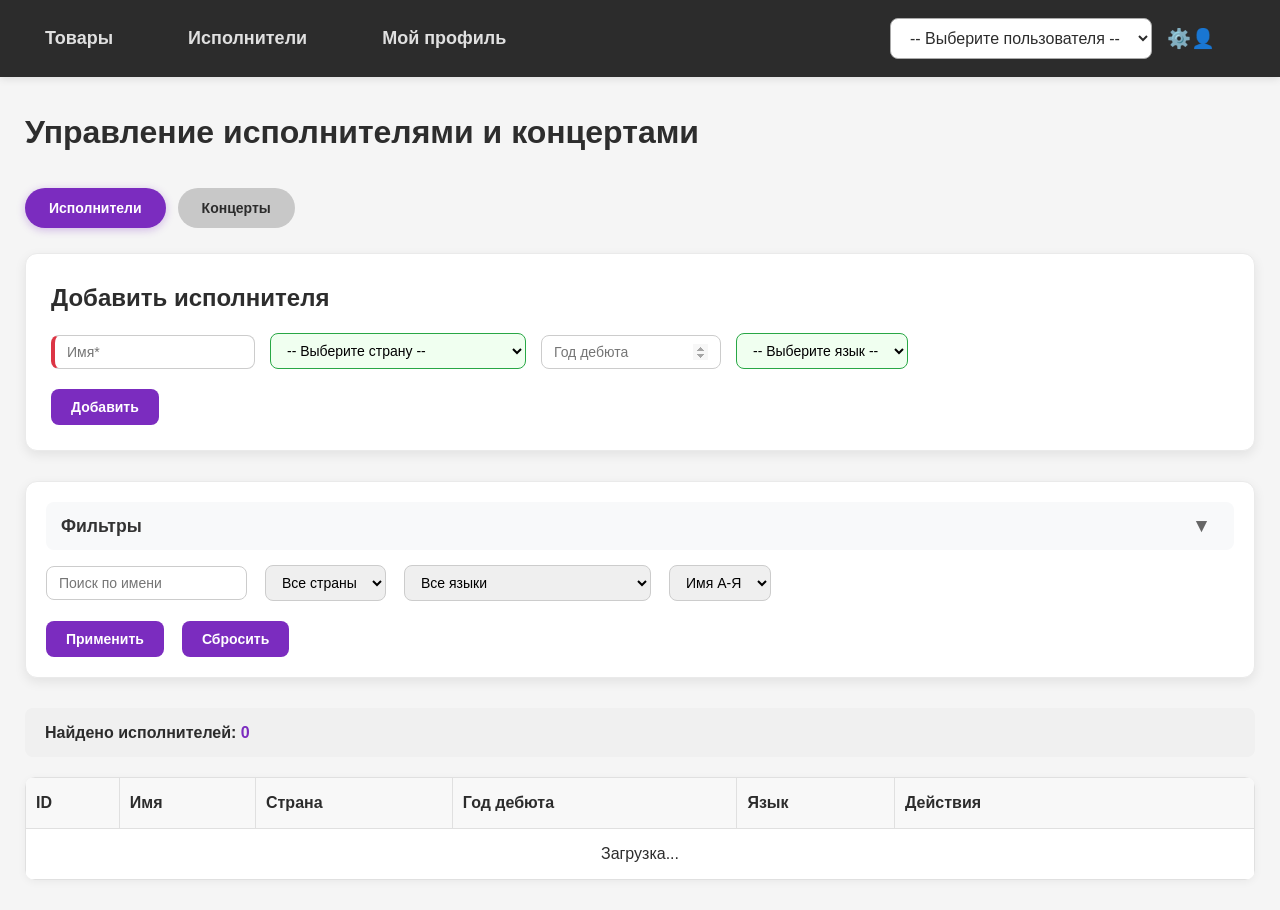
==== MusicMarketplace/wwwroot/artists.html @ ff931dff "front: add selection lists for languages and countries" ====
﻿<!DOCTYPE html>
<html lang="ru">
<head>
    <meta charset="UTF-8">
    <meta name="viewport" content="width=device-width, initial-scale=1.0">
    <title>Musiks - Исполнители</title>
    <link rel="stylesheet" href="css/style.css">
    <link rel="icon" type="image/x-icon" href="/favicon.ico">
</head>
<body>
    <div class="nav-menu">
        <ul>
            <li><a href="/products">Товары</a></li>
            <li><a href="/artists">Исполнители</a></li>
            <li><a href="/user">Мой профиль</a></li>
            <li style="margin-left: auto; display: flex; align-items: center; gap: 10px;">
                <select id="user-select">
                    <option value="">-- Выберите пользователя --</option>
                </select>
                <button id="manage-users-btn" title="Управление пользователями" class="manage-users-btn">⚙️👤</button>
            </li>
        </ul>
    </div>
    <div class="container">
        <h1>Управление исполнителями и концертами</h1>
        <div class="tab-buttons">
            <button class="tab-btn active" data-tab="artists">Исполнители</button>
            <button class="tab-btn" data-tab="concerts">Концерты</button>
        </div>
        <div id="artists-tab" class="tab-content active">
            <div class="form-card">
                <h2 id="artist-form-title">Добавить исполнителя</h2>
                <input type="hidden" id="artist-edit-id">
                <div class="form-group-row">
                    <input type="text" id="artist-name" placeholder="Имя*" required minlength="2" maxlength="100" data-letters-only="true">
                    <select id="artist-country">
                        <option value="">-- Выберите страну --</option>
                    </select>
                    <input type="number" id="artist-debut-year" class="year-field" placeholder="Год дебюта" min="1900" max="2026" data-numeric="true">
                    <select id="artist-language">
                        <option value="">-- Выберите язык --</option>
                    </select>
                </div>
                <div class="form-actions">
                    <button id="artist-submit">Добавить</button>
                    <button id="artist-cancel" style="display:none;">Отмена</button>
                </div>
            </div>
            <div class="filters-card">
                <div class="filter-group-container">
                    <div class="filter-group">
                        <input type="text" id="artist-search-name" list="artist-name-datalist" placeholder="Поиск по имени">
                        <datalist id="artist-name-datalist"></datalist>
                        <select id="artist-search-country">
                            <option value="">Все страны</option>
                        </select>
                        <select id="artist-search-language">
                            <option value="">Все языки</option>
                            <option value="Instrumental">Инструментальная (без языка)</option>
                        </select>
                        <select id="artist-sort">
                            <option value="name_asc">Имя А-Я</option>
                            <option value="name_desc">Имя Я-А</option>
                        </select>
                    </div>
                    <div class="filter-group">
                        <button id="apply-artist-filters">Применить</button>
                        <button id="clear-artist-filters">Сбросить</button>
                    </div>
                </div>
            </div>
            <div class="stats-card"><p>Найдено исполнителей: <span id="artist-found-count" class="highlight-number">0</span></p></div>
            <table id="artists-table">
                <thead><tr><th>ID</th><th>Имя</th><th>Страна</th><th>Год дебюта</th><th>Язык</th><th>Действия</th></tr></thead>
                <tbody id="artists-tbody"><tr><td colspan="6" class="centered-message">Загрузка...</tbody>
            </table>
        </div>
        <div id="concerts-tab" class="tab-content">
            <div class="form-card">
                <h2 id="concert-form-title">Добавить концерт</h2>
                <input type="hidden" id="concert-edit-id">
                <div class="form-group-row">
                    <input type="text" id="concert-title" placeholder="Название*" required minlength="2" maxlength="150">
                    <input type="text" id="concert-venue" placeholder="Место*" required minlength="2" maxlength="100">
                    <input type="datetime-local" id="concert-datetime" required>
                </div>
                <div class="form-grid-item" style="margin-bottom: 20px;">
                    <label>Исполнители:</label>
                    <div class="selected-list-container">
                        <div id="selected-artists-list" class="selected-list"></div>
                        <button type="button" id="open-artists-modal-btn" class="artists-btn">Выбрать исполнителей</button>
                    </div>
                </div>
                <div class="form-actions">
                    <button id="concert-submit">Добавить</button>
                    <button id="concert-cancel" style="display:none;">Отмена</button>
                </div>
            </div>
            <div class="filters-card">
                <div class="filter-group-container">
                    <div class="filter-group">
                        <input type="text" id="concert-search-title" list="concert-title-datalist" placeholder="Название">
                        <datalist id="concert-title-datalist"></datalist>
                        <input type="text" id="concert-search-venue" placeholder="Место" list="concert-venue-datalist">
                        <datalist id="concert-venue-datalist"></datalist>
                        <select id="concert-search-status">
                            <option value="">Все концерты</option>
                            <option value="upcoming">Запланированные</option>
                            <option value="past">Прошедшие</option>
                        </select>
                        <select id="concert-search-artist">
                            <option value="">Все исполнители</option>
                        </select>
                        <select id="concert-sort">
                            <option value="date_asc">Дата (сначала старые)</option>
                            <option value="date_desc">Дата (сначала новые)</option>
                        </select>
                    </div>
                    <div class="filter-group">
                        <button id="apply-concert-filters">Применить</button>
                        <button id="clear-concert-filters">Сбросить</button>
                    </div>
                </div>
            </div>
            <div class="stats-card"><p>Найдено концертов: <span id="concert-found-count" class="highlight-number">0</span></p></div>
            <table id="concerts-table">
                <thead><tr><th>ID</th><th>Название</th><th>Место</th><th>Дата и время</th><th>Исполнители</th><th>Действия</th></tr></thead>
                <tbody id="concerts-tbody"><tr><td colspan="6" class="centered-message">Загрузка...</tbody>
            </table>
        </div>
    </div>
    <div id="artists-modal" class="modal">
        <div class="modal-content">
            <h3>Выбор исполнителей для концерта</h3>
            <div id="modal-artists-list" class="artist-list"></div>
            <select id="modal-artist-select">
                <option value="">-- Добавить исполнителя --</option>
            </select>
            <button id="modal-add-artist">Добавить</button>
            <button id="modal-close">Закрыть</button>
        </div>
    </div>
    <script src="js/validation.js"></script>
    <script src="js/toast.js"></script>
    <script src="js/users/user-menu.js"></script>
    <script src="js/artists-concerts.js"></script>
    <script>
        document.addEventListener('DOMContentLoaded', function () {
            if (typeof initUserMenu === 'function') initUserMenu();
            setTimeout(function () {
                if (typeof initAllValidations === 'function') initAllValidations();
            }, 100);
        });
    </script>
</body>
</html>
---- MusicMarketplace/wwwroot/css/style.css ----
﻿* {
    margin: 0;
    padding: 0;
    box-sizing: border-box;
}

html, body {
    overflow-y: scroll;
    scrollbar-width: none;
    -ms-overflow-style: none;
}

    html::-webkit-scrollbar, body::-webkit-scrollbar {
        width: 0;
        background: transparent;
    }

body {
    font-family: 'Segoe UI', Tahoma, Geneva, Verdana, sans-serif;
    background-color: #f5f5f5;
    color: #2d2d2d;
    line-height: 1.6;
}

.container {
    max-width: 1400px;
    margin: 30px auto;
    padding: 0 25px;
}

.nav-menu {
    background: #2c2c2c;
    padding: 18px 25px;
    box-shadow: 0 2px 8px rgba(0,0,0,0.1);
}

    .nav-menu ul {
        list-style: none;
        display: flex;
        align-items: center;
        flex-wrap: wrap;
        margin: 0;
        padding: 0;
    }

    .nav-menu li {
        margin-right: 35px;
    }

    .nav-menu a {
        color: #e0e0e0;
        text-decoration: none;
        padding: 10px 20px;
        border-radius: 8px;
        font-size: 18px;
        font-weight: 600;
        transition: all 0.3s ease;
    }

        .nav-menu a:hover {
            background: #4a4a4a;
            color: #fff;
        }

        .nav-menu a.active {
            background: #7b2cbf;
            color: white;
            box-shadow: 0 2px 5px rgba(123,44,191,0.3);
        }

#user-select {
    padding: 10px 15px;
    font-size: 16px;
    font-weight: 500;
    border-radius: 8px;
    background: #fff;
    color: #2c2c2c;
    border: 1px solid #aaa;
    min-width: 220px;
    cursor: pointer;
    transition: border 0.2s;
}

    #user-select:focus {
        outline: none;
        border-color: #7b2cbf;
    }

.form-card, .filters-card {
    background: #fff;
    padding: 25px;
    border-radius: 12px;
    box-shadow: 0 4px 12px rgba(0,0,0,0.08);
    margin-bottom: 30px;
    border: 1px solid #eaeaea;
}

.filters-card {
    padding: 20px;
}

    .filters-card h3 {
        margin-bottom: 15px;
    }

.form-actions {
    margin-top: 20px;
}

.stats-card {
    background: #f0f0f0;
    padding: 12px 20px;
    border-radius: 8px;
    margin-bottom: 20px;
    font-weight: 600;
    color: #2c2c2c;
}

.highlight-number {
    font-weight: 800;
    color: #7b2cbf;
}

.centered-message {
    text-align: center;
}

button {
    padding: 10px 20px;
    border: none;
    border-radius: 8px;
    background: #7b2cbf;
    color: white;
    cursor: pointer;
    font-size: 14px;
    font-weight: 600;
    transition: background 0.2s, transform 0.1s;
}

    button:hover {
        background: #5a1d8f;
        transform: translateY(-1px);
    }

.edit-btn {
    background: #ffc107;
    color: #2c2c2c;
    font-weight: normal;
}

    .edit-btn:hover {
        background: #e0a800;
    }

.delete-btn {
    background: #dc3545;
}

    .delete-btn:hover {
        background: #b02a37;
    }

table {
    width: 100%;
    border-collapse: collapse;
    background: #fff;
    margin: 20px 0;
    border-radius: 10px;
    overflow: hidden;
    box-shadow: 0 2px 8px rgba(0,0,0,0.05);
}

th, td {
    border: 1px solid #e0e0e0;
    padding: 12px 10px;
    text-align: left;
}

th {
    background: #f8f8f8;
    font-weight: 700;
    color: #2c2c2c;
}

td {
    font-weight: 400;
}

input, select, textarea {
    padding: 8px 12px;
    border: 1px solid #ccc;
    border-radius: 8px;
    font-size: 14px;
    font-weight: 400;
    transition: border 0.2s;
}

    input:focus, select:focus, textarea:focus {
        outline: none;
        border-color: #7b2cbf;
    }

    input:required, select:required, textarea:required {
        border-left: 4px solid #dc3545;
    }

        input:required:valid, select:required:valid, textarea:required:valid {
            border-left-color: #28a745;
        }

.filter-group {
    display: flex;
    gap: 18px;
    align-items: center;
    flex-wrap: wrap;
    margin-bottom: 20px;
}

    .filter-group:last-child {
        margin-bottom: 0;
    }

.add-section {
    margin-top: 40px;
    border-top: 2px solid #ddd;
    padding-top: 30px;
}

    .add-section h3 {
        margin-bottom: 20px;
        font-weight: 700;
    }

.form-group-row {
    display: flex;
    gap: 15px;
    flex-wrap: wrap;
    align-items: flex-end;
    margin-top: 15px;
}

.form-group {
    display: flex;
    gap: 15px;
    flex-wrap: wrap;
    align-items: flex-end;
    margin-bottom: 15px;
}

textarea {
    width: 100%;
    min-height: 80px;
}

#edit-panel {
    background: #f9f9f9;
    padding: 20px;
    border: 1px solid #e0e0e0;
    border-radius: 12px;
    margin-bottom: 25px;
}

.artists-btn {
    background: #6c757d;
}

    .artists-btn:hover {
        background: #5a6268;
    }

.modal {
    display: none;
    position: fixed;
    z-index: 1000;
    left: 0;
    top: 0;
    width: 100%;
    height: 100%;
    background: rgba(0,0,0,0.6);
}

.modal-content {
    background: #fff;
    margin: 12% auto;
    padding: 25px;
    width: 450px;
    border-radius: 16px;
    box-shadow: 0 10px 25px rgba(0,0,0,0.2);
}

    .modal-content h3 {
        margin-top: 0;
        font-weight: 700;
    }

    .modal-content select {
        width: 100%;
        padding: 10px;
        margin: 15px 0;
    }

.artist-list {
    max-height: 220px;
    overflow-y: auto;
    border: 1px solid #ddd;
    padding: 12px;
    margin: 15px 0;
    border-radius: 8px;
}

    .artist-list div {
        margin-bottom: 8px;
    }

    .artist-list button {
        margin-left: 10px;
        padding: 4px 10px;
        font-size: 12px;
    }

.tab-buttons {
    display: flex;
    gap: 12px;
    margin: 30px 0 25px;
}

.tab-btn {
    padding: 12px 24px;
    background: #c8c8c8;
    border: none;
    cursor: pointer;
    font-weight: 600;
    border-radius: 30px;
    transition: all 0.2s;
    color: #2c2c2c;
}

    .tab-btn:not(.active):hover {
        background: #5a5a5a;
        color: white;
    }

    .tab-btn.active {
        background: #7b2cbf;
        color: white;
        box-shadow: 0 2px 8px rgba(123,44,191,0.3);
    }

.tab-content {
    display: none;
}

    .tab-content.active {
        display: block;
    }

.user-info {
    background: #f0f0f0;
    padding: 15px 20px;
    margin-bottom: 25px;
    border-radius: 12px;
    font-weight: 600;
    border-left: 5px solid #7b2cbf;
}

h1, h3 {
    margin-bottom: 15px;
}

table th:last-child,
table td:last-child {
    width: 360px;
    min-width: 360px;
    max-width: 360px;
}

.action-buttons-row {
    display: flex;
    gap: 8px;
    justify-content: flex-start;
}

    .action-buttons-row button {
        flex: 1;
        text-align: center;
        white-space: nowrap;
    }

    .action-buttons-row:first-child {
        margin-bottom: 10px;
    }

/* ========== Валидация полей ========== */
.form-card input:invalid:not(:placeholder-shown),
.form-card select:invalid:not(:placeholder-shown),
.form-card textarea:invalid:not(:placeholder-shown) {
    border-color: #dc3545;
    background-color: #fff0f0;
}

.form-card input:valid:not(:placeholder-shown),
.form-card select:valid:not(:placeholder-shown),
.form-card textarea:valid:not(:placeholder-shown) {
    border-color: #28a745;
    background-color: #f0fff0;
}

/* Подсветка для обязательных полей при ошибке */
.form-card input:required:invalid:not(:placeholder-shown),
.form-card select:required:invalid:not(:placeholder-shown) {
    border-left: 4px solid #dc3545;
}

/* Кнопка скрытия/показа фильтров */
.toggle-filters-btn {
    margin-bottom: 15px;
    background-color: #6c757d;
}

.filters-card {
    transition: all 0.3s ease;
    overflow: hidden;
}

    .filters-card.hidden {
        display: none;
    }

/* ========== Валидация полей ========== */
.form-card input:invalid:not(:placeholder-shown):not(.no-validate),
.form-card select:invalid:not(:placeholder-shown):not(.no-validate),
.form-card textarea:invalid:not(:placeholder-shown):not(.no-validate) {
    border-color: #dc3545 !important;
    background-color: #fff0f0 !important;
}

.form-card input:valid:not(:placeholder-shown):not(.no-validate),
.form-card select:valid:not(:placeholder-shown):not(.no-validate),
.form-card textarea:valid:not(:placeholder-shown):not(.no-validate) {
    border-color: #28a745 !important;
    background-color: #f0fff0 !important;
}

.form-card input.is-invalid,
.form-card select.is-invalid,
.form-card textarea.is-invalid {
    border-color: #dc3545 !important;
    background-color: #fff0f0 !important;
}

.form-card input.is-valid,
.form-card select.is-valid,
.form-card textarea.is-valid {
    border-color: #28a745 !important;
    background-color: #f0fff0 !important;
}

.form-card input:required:invalid:not(:placeholder-shown),
.form-card select:required:invalid:not(:placeholder-shown) {
    border-left: 4px solid #dc3545 !important;
}

.toggle-filters-btn {
    margin-bottom: 15px;
    background-color: #6c757d;
    cursor: pointer;
}

.filters-card {
    transition: all 0.3s ease;
    overflow: hidden;
}

    .filters-card.hidden {
        display: none;
    }

/* Запрет ввода стрелок в числовых полях */
input[type=number]::-webkit-inner-spin-button,
input[type=number]::-webkit-outer-spin-button {
    opacity: 0.5;
}

input[type=number] {
    -moz-appearance: textfield;
    appearance: textfield;
}

.filters-header {
    display: flex;
    justify-content: space-between;
    align-items: center;
    cursor: pointer;
    padding: 10px 15px;
    background: #f8f9fa;
    border-radius: 8px;
    margin-bottom: 15px;
    user-select: none;
}

    .filters-header h3 {
        margin: 0;
        font-size: 1.1rem;
        color: #333;
    }

.toggle-filters-icon {
    font-size: 1.2rem;
    background: none;
    border: none;
    cursor: pointer;
    padding: 0 8px;
    color: #666;
    transition: transform 0.2s;
}

    .toggle-filters-icon:hover {
        color: #333;
    }

.filter-group-container.hidden {
    display: none;
}

.filters-header {
    display: flex;
    justify-content: space-between;
    align-items: center;
    cursor: pointer;
    padding: 10px 15px;
    background: #f8f9fa;
    border-radius: 8px;
    margin-bottom: 15px;
    user-select: none;
}

    .filters-header h3 {
        margin: 0;
        font-size: 1.1rem;
        color: #333;
    }

.toggle-filters-icon {
    font-size: 1.2rem;
    background: none;
    border: none;
    cursor: pointer;
    padding: 0 8px;
    color: #666;
    transition: transform 0.2s;
}

    .toggle-filters-icon:hover {
        color: #333;
    }

.filter-group-container.hidden {
    display: none;
}

.placeholder-text {
    color: #999;
}

.selected-list-container {
    flex: 1;
    display: flex;
    align-items: center;
    gap: 15px;
}

.selected-list {
    flex: 1;
    border: 1px solid #ccc;
    border-radius: 8px;
    padding: 8px;
    min-height: 40px;
    background: #f9f9f9;
}

.genres-btn, .artists-btn {
    background: #17a2b8;
    color: white;
    white-space: nowrap;
}

    .genres-btn:hover, .artists-btn:hover {
        background: #138496;
    }

.selected-genre-item, .selected-artist-item {
    display: flex;
    justify-content: space-between;
    align-items: center;
    padding: 8px;
    margin-bottom: 5px;
    background: #f8f9fa;
    border-radius: 6px;
}

    .selected-genre-item button, .selected-artist-item button {
        background: #dc3545;
        color: white;
        padding: 4px 10px;
        font-size: 12px;
    }

.genre-list, .artist-list {
    margin-bottom: 15px;
    max-height: 300px;
    overflow-y: auto;
    border: 1px solid #e0e0e0;
    border-radius: 8px;
    padding: 10px;
}

.wishlist-btn {
    background: #ffc107;
    color: #333;
}

    .wishlist-btn.active {
        background: #dc3545;
        color: white;
    }

.cart-btn {
    background: #28a745;
    color: white;
}

    .cart-btn.active {
        background: #dc3545;
    }

.complete-btn {
    background: #28a745;
    color: white;
}

.cancel-btn {
    background: #dc3545;
    color: white;
}

.review-btn {
    background: #17a2b8;
    color: white;
}

    .review-btn.disabled {
        background: #6c757d;
        cursor: not-allowed;
    }

.checkout-container {
    margin-bottom: 15px;
}

.checkout-btn {
    background: #28a745;
    color: white;
    padding: 12px 24px;
    font-size: 16px;
}

    .checkout-btn:hover {
        background: #218838;
    }

.manage-users-btn {
    background: transparent;
    border: none;
    font-size: 1.2rem;
    cursor: pointer;
    padding: 5px;
}

.users-link {
    font-size: 1rem;
    text-decoration: none;
    color: #333;
    padding: 5px;
}

    .users-link:hover {
        color: #667eea;
    }

.password-field {
    display: flex;
    align-items: center;
    gap: 10px;
}

    .password-field input {
        flex: 1;
    }

.password-hint {
    color: #666;
    font-size: 0.9em;
    display: none;
}

.toast-notification {
    transition: opacity 0.3s ease, transform 0.3s ease;
    opacity: 0;
    transform: translateY(30px);
}

    .toast-notification.show {
        opacity: 1;
        transform: translateY(0);
    }

.toast-success {
    background-color: #28a745;
    color: white;
    padding: 11px 22px;
    border-radius: 10px;
    font-size: 14px;
    font-weight: bold;
    text-align: center;
    min-width: 225px;
    box-shadow: 0 4px 12px rgba(0,0,0,0.3);
}

.toast-error {
    background-color: #dc3545;
    color: white;
    padding: 11px 22px;
    border-radius: 10px;
    font-size: 14px;
    font-weight: bold;
    text-align: center;
    min-width: 225px;
    box-shadow: 0 4px 12px rgba(0,0,0,0.3);
}

#toast-container {
    position: fixed;
    bottom: 30px;
    left: 50%;
    transform: translateX(-50%);
    z-index: 9999;
    display: flex;
    flex-direction: column;
    align-items: center;
    gap: 10px;
}

#order-details-modal table {
    width: 100%;
    table-layout: auto;
}

#order-details-modal th,
#order-details-modal td {
    word-break: break-word;
}

    #order-details-modal th:first-child {
        width: 40%;
    }

    #order-details-modal th:nth-child(2) {
        width: 15%;
    }

    #order-details-modal th:nth-child(3) {
        width: 20%;
    }

    #order-details-modal th:last-child {
        width: 25%;
    }

.genres-btn, .artists-btn {
    background: #6c5ce7;
    color: white;
    white-space: nowrap;
}

    .genres-btn:hover, .artists-btn:hover {
        background: #5a4bcf;
    }

.form-group-row-vertical {
    display: flex;
    flex-direction: column;
    gap: 15px;
    margin-bottom: 20px;
}

    .form-group-row-vertical .selected-list-container {
        width: 100%;
    }

.nav-menu .users-link.active {
    background: #667eea;
    color: white;
}

.nav-menu .users-link {
    display: inline-block;
    padding: 15px 20px;
    text-decoration: none;
    color: #333;
    font-weight: 500;
    transition: all 0.3s;
    font-size: 1rem;
}

    .nav-menu .users-link:hover {
        background: #667eea;
        color: white;
    }

.form-group-row-vertical {
    display: flex;
    flex-direction: column;
    gap: 10px;
    margin-bottom: 20px;
    width: 100%;
}

    .form-group-row-vertical label {
        font-weight: 500;
        margin-bottom: 0;
    }

    .form-group-row-vertical .selected-list-container {
        width: 100%;
        display: flex;
        flex-direction: column;
        gap: 10px;
    }

    .form-group-row-vertical .selected-list {
        width: 100%;
        border: 1px solid #ccc;
        border-radius: 8px;
        padding: 10px;
        min-height: 45px;
        background: #f9f9f9;
        box-sizing: border-box;
    }

    .form-group-row-vertical .genres-btn,
    .form-group-row-vertical .artists-btn {
        width: 100%;
        max-width: 250px;
        background: #6c5ce7;
        color: white;
        padding: 10px 15px;
        border: none;
        border-radius: 8px;
        cursor: pointer;
        font-weight: 500;
        transition: all 0.3s;
    }

        .form-group-row-vertical .genres-btn:hover,
        .form-group-row-vertical .artists-btn:hover {
            background: #5a4bcf;
            transform: translateY(-1px);
        }

.genres-btn, .artists-btn {
    background: #6c5ce7;
    color: white;
    white-space: nowrap;
    padding: 10px 20px;
    border: none;
    border-radius: 8px;
    cursor: pointer;
    font-weight: 500;
    transition: all 0.3s;
}

    .genres-btn:hover, .artists-btn:hover {
        background: #5a4bcf;
        transform: translateY(-1px);
    }

.selected-list-container {
    display: flex;
    align-items: center;
    gap: 15px;
    flex-wrap: wrap;
}

.selected-list {
    flex: 1;
    border: 1px solid #ccc;
    border-radius: 8px;
    padding: 8px;
    min-height: 40px;
    background: #f9f9f9;
}

.nav-menu .users-link.active {
    background: #667eea;
    color: white;
    border-radius: 0;
}

.nav-menu .users-link {
    display: inline-block;
    padding: 15px 20px;
    text-decoration: none;
    color: #333;
    font-weight: 500;
    transition: all 0.3s;
    font-size: 1rem;
}

    .nav-menu .users-link:hover {
        background: #667eea;
        color: white;
    }

.genres-row, .artists-row {
    display: grid;
    grid-template-columns: 1fr 1fr;
    gap: 15px;
    align-items: center;
    margin-bottom: 20px;
}

    .genres-row .selected-list-container,
    .artists-row .selected-list-container {
        display: flex;
        gap: 15px;
        align-items: center;
    }

    .genres-row .selected-list,
    .artists-row .selected-list {
        flex: 2;
    }

    .genres-row .genres-btn,
    .artists-row .artists-btn {
        flex: 0 0 auto;
    }

.form-group-row-vertical {
    display: flex;
    flex-direction: column;
    gap: 10px;
    margin-bottom: 20px;
    width: 100%;
}

    .form-group-row-vertical label {
        font-weight: 500;
        margin-bottom: 0;
    }

    .form-group-row-vertical .selected-list-container {
        width: 100%;
        display: flex;
        flex-direction: column;
        gap: 10px;
    }

    .form-group-row-vertical .selected-list {
        width: 100%;
        border: 1px solid #ccc;
        border-radius: 8px;
        padding: 10px;
        min-height: 45px;
        background: #f9f9f9;
        box-sizing: border-box;
    }

    .form-group-row-vertical .genres-btn,
    .form-group-row-vertical .artists-btn {
        width: 100%;
        max-width: 250px;
        background: #6c5ce7;
        color: white;
        padding: 10px 15px;
        border: none;
        border-radius: 8px;
        cursor: pointer;
        font-weight: 500;
        transition: all 0.3s;
    }

        .form-group-row-vertical .genres-btn:hover,
        .form-group-row-vertical .artists-btn:hover {
            background: #5a4bcf;
            transform: translateY(-1px);
        }

.genres-btn, .artists-btn {
    background: #6c5ce7;
    color: white;
    white-space: nowrap;
    padding: 10px 20px;
    border: none;
    border-radius: 8px;
    cursor: pointer;
    font-weight: 500;
    transition: all 0.3s;
}

    .genres-btn:hover, .artists-btn:hover {
        background: #5a4bcf;
        transform: translateY(-1px);
    }

.selected-list-container {
    display: flex;
    align-items: center;
    gap: 15px;
    flex-wrap: wrap;
}

.selected-list {
    flex: 1;
    border: 1px solid #ccc;
    border-radius: 8px;
    padding: 8px;
    min-height: 40px;
    background: #f9f9f9;
}

.nav-menu .users-link.active {
    background: #667eea;
    color: white;
    border-radius: 0;
}

.nav-menu .users-link {
    display: inline-block;
    padding: 15px 20px;
    text-decoration: none;
    color: #333;
    font-weight: 500;
    transition: all 0.3s;
    font-size: 1rem;
}

    .nav-menu .users-link:hover {
        background: #667eea;
        color: white;
    }

/* Стили для сетки 3x2 */
.form-grid {
    display: grid;
    grid-template-columns: repeat(2, 1fr);
    gap: 20px;
    margin-bottom: 20px;
}

.form-grid-item {
    display: flex;
    flex-direction: column;
    gap: 8px;
}

    .form-grid-item label {
        font-weight: 500;
        margin: 0;
    }

    .form-grid-item .selected-list-container {
        display: flex;
        gap: 10px;
        align-items: center;
    }

    .form-grid-item .selected-list {
        flex: 2;
    }

    .form-grid-item .genres-btn,
    .form-grid-item .artists-btn {
        flex: 0 0 auto;
    }

.form-group-row .year-field {
    min-width: 180px;
}

#artist-debut-year {
    min-width: 180px;
}

.form-group-row select {
    min-width: 150px;
}
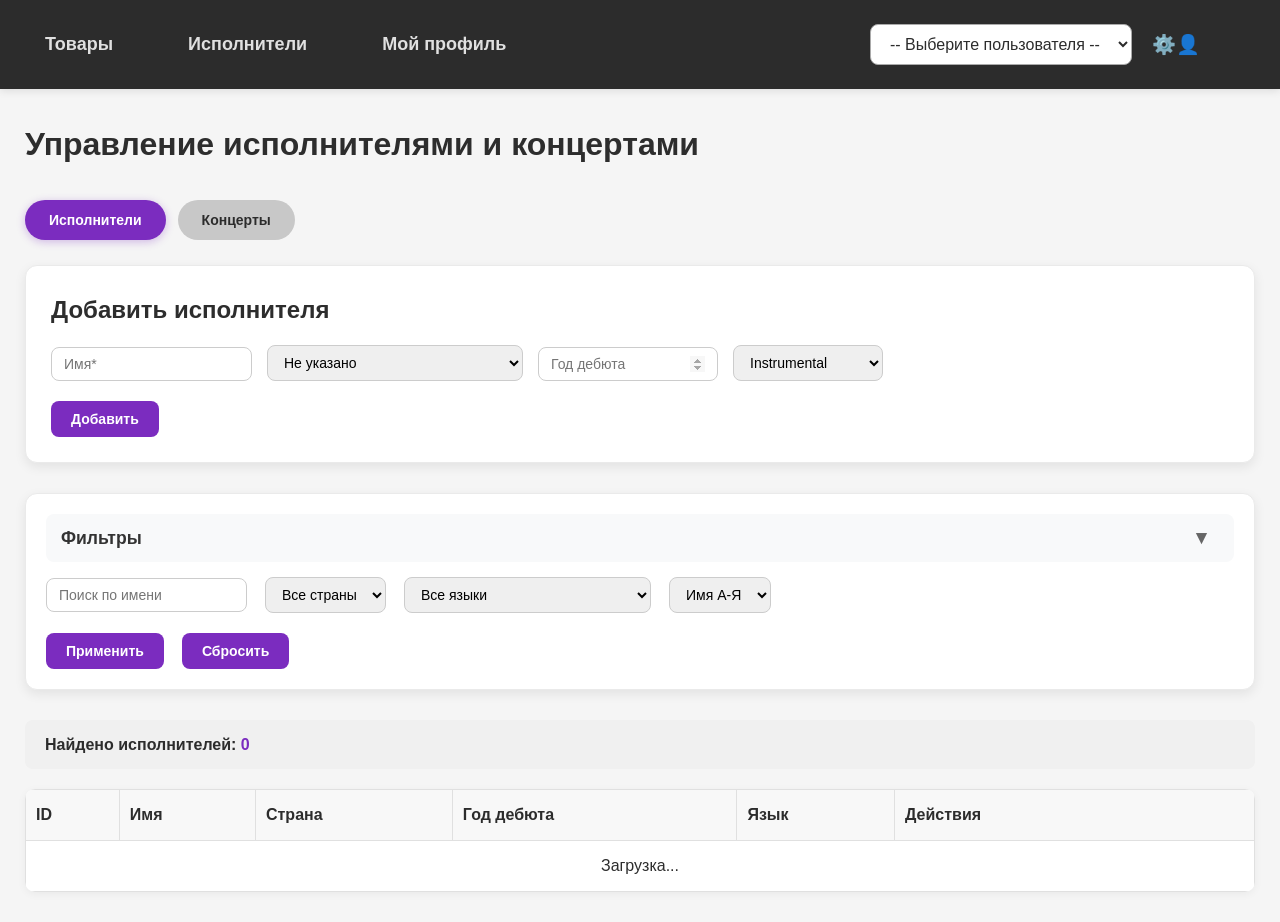
==== commit 5ea69d99: "refactor: optimize style.css" ====
--- a/MusicMarketplace/wwwroot/artists.html
+++ b/MusicMarketplace/wwwroot/artists.html
@@ -13,7 +13,7 @@
             <li><a href="/products">Товары</a></li>
             <li><a href="/artists">Исполнители</a></li>
             <li><a href="/user">Мой профиль</a></li>
-            <li style="margin-left: auto; display: flex; align-items: center; gap: 10px;">
+            <li style="margin-left: auto; display: flex; align-items: center; gap: 0;">
                 <select id="user-select">
                     <option value="">-- Выберите пользователя --</option>
                 </select>
@@ -34,11 +34,11 @@
                 <div class="form-group-row">
                     <input type="text" id="artist-name" placeholder="Имя*" required minlength="2" maxlength="100" data-letters-only="true">
                     <select id="artist-country">
-                        <option value="">-- Выберите страну --</option>
+                        <option value="">Не указано</option>
                     </select>
                     <input type="number" id="artist-debut-year" class="year-field" placeholder="Год дебюта" min="1900" max="2026" data-numeric="true">
                     <select id="artist-language">
-                        <option value="">-- Выберите язык --</option>
+                        <option value="">Не указано</option>
                     </select>
                 </div>
                 <div class="form-actions">
--- a/MusicMarketplace/wwwroot/css/style.css
+++ b/MusicMarketplace/wwwroot/css/style.css
@@ -28,6 +28,7 @@
     padding: 0 25px;
 }
 
+/* Навигация */
 .nav-menu {
     background: #2c2c2c;
     padding: 18px 25px;
@@ -68,6 +69,47 @@
             box-shadow: 0 2px 5px rgba(123,44,191,0.3);
         }
 
+    /* Ссылка управления пользователями */
+    .nav-menu .users-link {
+        display: inline-block;
+        padding: 15px 20px;
+        text-decoration: none;
+        color: #e0e0e0;
+        font-weight: 600;
+        font-size: 1rem;
+        background: transparent;
+        border-radius: 8px;
+    }
+
+        .nav-menu .users-link:hover {
+            background: #667eea;
+            color: white;
+        }
+
+        .nav-menu .users-link.active {
+            background: #7b2cbf;
+            color: white;
+            box-shadow: 0 2px 5px rgba(123,44,191,0.3);
+        }
+
+    /* Кнопка управления пользователями */
+    .nav-menu .manage-users-btn {
+        background: transparent;
+        border: none;
+        font-size: 1.2rem;
+        cursor: pointer;
+        padding: 15px 20px;
+        transition: all 0.3s;
+        border-radius: 8px;
+        color: #e0e0e0;
+    }
+
+        .nav-menu .manage-users-btn:hover {
+            background: #667eea;
+            color: white;
+        }
+
+/* Выбор пользователя */
 #user-select {
     padding: 10px 15px;
     font-size: 16px;
@@ -78,7 +120,6 @@
     border: 1px solid #aaa;
     min-width: 220px;
     cursor: pointer;
-    transition: border 0.2s;
 }
 
     #user-select:focus {
@@ -86,6 +127,7 @@
         border-color: #7b2cbf;
     }
 
+/* Карточки */
 .form-card, .filters-card {
     background: #fff;
     padding: 25px;
@@ -99,14 +141,6 @@
     padding: 20px;
 }
 
-    .filters-card h3 {
-        margin-bottom: 15px;
-    }
-
-.form-actions {
-    margin-top: 20px;
-}
-
 .stats-card {
     background: #f0f0f0;
     padding: 12px 20px;
@@ -125,6 +159,7 @@
     text-align: center;
 }
 
+/* Кнопки */
 button {
     padding: 10px 20px;
     border: none;
@@ -145,7 +180,6 @@
 .edit-btn {
     background: #ffc107;
     color: #2c2c2c;
-    font-weight: normal;
 }
 
     .edit-btn:hover {
@@ -160,6 +194,132 @@
         background: #b02a37;
     }
 
+.genres-btn, .artists-btn {
+    background: #6c5ce7;
+    white-space: nowrap;
+}
+
+    .genres-btn:hover, .artists-btn:hover {
+        background: #5a4bcf;
+    }
+
+.wishlist-btn {
+    background: #ffc107;
+    color: #333;
+}
+
+    .wishlist-btn.active {
+        background: #dc3545;
+        color: white;
+    }
+
+.cart-btn {
+    background: #28a745;
+    color: white;
+}
+
+    .cart-btn.active {
+        background: #dc3545;
+    }
+
+.complete-btn {
+    background: #28a745;
+    color: white;
+}
+
+.cancel-btn {
+    background: #dc3545;
+    color: white;
+}
+
+.review-btn {
+    background: #17a2b8;
+    color: white;
+}
+
+    .review-btn.disabled {
+        background: #6c757d;
+        cursor: not-allowed;
+    }
+
+.checkout-btn {
+    background: #28a745;
+    color: white;
+    padding: 12px 24px;
+    font-size: 16px;
+}
+
+    .checkout-btn:hover {
+        background: #218838;
+    }
+
+/* Формы */
+.form-actions {
+    margin-top: 20px;
+}
+
+.form-group-row {
+    display: flex;
+    gap: 15px;
+    flex-wrap: wrap;
+    align-items: flex-end;
+    margin-top: 15px;
+}
+
+.form-group {
+    display: flex;
+    gap: 15px;
+    flex-wrap: wrap;
+    align-items: flex-end;
+    margin-bottom: 15px;
+}
+
+.filter-group {
+    display: flex;
+    gap: 18px;
+    align-items: center;
+    flex-wrap: wrap;
+    margin-bottom: 20px;
+}
+
+    .filter-group:last-child {
+        margin-bottom: 0;
+    }
+
+input, select, textarea {
+    padding: 8px 12px;
+    border: 1px solid #ccc;
+    border-radius: 8px;
+    font-size: 14px;
+    transition: border 0.2s;
+}
+
+    input:focus, select:focus, textarea:focus {
+        outline: none;
+        border-color: #7b2cbf;
+    }
+
+textarea {
+    width: 100%;
+    min-height: 80px;
+}
+
+/* Валидация */
+.form-card input.is-invalid,
+.form-card select.is-invalid,
+.form-card textarea.is-invalid {
+    border-color: #dc3545 !important;
+    background-color: #fff0f0 !important;
+}
+
+.form-card input.is-valid,
+.form-card select.is-valid,
+.form-card textarea.is-valid {
+    border-color: #28a745 !important;
+    background-color: #f0fff0 !important;
+}
+
+/* Таблицы */
 table {
     width: 100%;
     border-collapse: collapse;
@@ -182,92 +342,103 @@
     color: #2c2c2c;
 }
 
-td {
-    font-weight: 400;
-}
-
-input, select, textarea {
-    padding: 8px 12px;
-    border: 1px solid #ccc;
+table th:last-child,
+table td:last-child {
+    width: 360px;
+    min-width: 360px;
+    max-width: 360px;
+}
+
+.action-buttons-row {
+    display: flex;
+    gap: 8px;
+    justify-content: flex-start;
+}
+
+    .action-buttons-row button {
+        flex: 1;
+        text-align: center;
+        white-space: nowrap;
+    }
+
+    .action-buttons-row:first-child {
+        margin-bottom: 10px;
+    }
+
+/* Табы */
+.tab-buttons {
+    display: flex;
+    gap: 12px;
+    margin: 30px 0 25px;
+}
+
+.tab-btn {
+    padding: 12px 24px;
+    background: #c8c8c8;
+    border: none;
+    cursor: pointer;
+    font-weight: 600;
+    border-radius: 30px;
+    transition: all 0.2s;
+    color: #2c2c2c;
+}
+
+    .tab-btn:not(.active):hover {
+        background: #5a5a5a;
+        color: white;
+    }
+
+    .tab-btn.active {
+        background: #7b2cbf;
+        color: white;
+        box-shadow: 0 2px 8px rgba(123,44,191,0.3);
+    }
+
+.tab-content {
+    display: none;
+}
+
+    .tab-content.active {
+        display: block;
+    }
+
+/* Фильтры */
+.filter-group-container.hidden {
+    display: none;
+}
+
+.filters-header {
+    display: flex;
+    justify-content: space-between;
+    align-items: center;
+    cursor: pointer;
+    padding: 10px 15px;
+    background: #f8f9fa;
     border-radius: 8px;
-    font-size: 14px;
-    font-weight: 400;
-    transition: border 0.2s;
-}
-
-    input:focus, select:focus, textarea:focus {
-        outline: none;
-        border-color: #7b2cbf;
-    }
-
-    input:required, select:required, textarea:required {
-        border-left: 4px solid #dc3545;
-    }
-
-        input:required:valid, select:required:valid, textarea:required:valid {
-            border-left-color: #28a745;
-        }
-
-.filter-group {
-    display: flex;
-    gap: 18px;
-    align-items: center;
-    flex-wrap: wrap;
-    margin-bottom: 20px;
-}
-
-    .filter-group:last-child {
-        margin-bottom: 0;
-    }
-
-.add-section {
-    margin-top: 40px;
-    border-top: 2px solid #ddd;
-    padding-top: 30px;
-}
-
-    .add-section h3 {
-        margin-bottom: 20px;
-        font-weight: 700;
-    }
-
-.form-group-row {
-    display: flex;
-    gap: 15px;
-    flex-wrap: wrap;
-    align-items: flex-end;
-    margin-top: 15px;
-}
-
-.form-group {
-    display: flex;
-    gap: 15px;
-    flex-wrap: wrap;
-    align-items: flex-end;
     margin-bottom: 15px;
-}
-
-textarea {
-    width: 100%;
-    min-height: 80px;
-}
-
-#edit-panel {
-    background: #f9f9f9;
-    padding: 20px;
-    border: 1px solid #e0e0e0;
-    border-radius: 12px;
-    margin-bottom: 25px;
-}
-
-.artists-btn {
-    background: #6c757d;
-}
-
-    .artists-btn:hover {
-        background: #5a6268;
-    }
-
+    user-select: none;
+}
+
+    .filters-header h3 {
+        margin: 0;
+        font-size: 1.1rem;
+        color: #333;
+    }
+
+.toggle-filters-icon {
+    font-size: 1.2rem;
+    background: none;
+    border: none;
+    cursor: pointer;
+    padding: 0 8px;
+    color: #666;
+}
+
+    .toggle-filters-icon:hover {
+        color: #333;
+    }
+
+/* Модальные окна */
 .modal {
     display: none;
     position: fixed;
@@ -284,6 +455,7 @@
     margin: 12% auto;
     padding: 25px;
     width: 450px;
+    max-width: 90%;
     border-radius: 16px;
     box-shadow: 0 10px 25px rgba(0,0,0,0.2);
 }
@@ -299,7 +471,29 @@
         margin: 15px 0;
     }
 
-.artist-list {
+/* Модальное окно подтверждения */
+.confirm-modal-content {
+    text-align: center;
+    max-width: 400px;
+}
+
+.confirm-buttons {
+    display: flex;
+    gap: 15px;
+    justify-content: center;
+    margin-top: 20px;
+}
+
+    .confirm-buttons .delete-btn {
+        background: #dc3545;
+    }
+
+    .confirm-buttons .edit-btn {
+        background: #6c757d;
+    }
+
+/* Списки выбора */
+.artist-list, .genre-list {
     max-height: 220px;
     overflow-y: auto;
     border: 1px solid #ddd;
@@ -308,265 +502,38 @@
     border-radius: 8px;
 }
 
-    .artist-list div {
+    .artist-list div, .genre-list div {
         margin-bottom: 8px;
     }
 
-    .artist-list button {
+    .artist-list button, .genre-list button {
         margin-left: 10px;
         padding: 4px 10px;
         font-size: 12px;
     }
 
-.tab-buttons {
-    display: flex;
-    gap: 12px;
-    margin: 30px 0 25px;
-}
-
-.tab-btn {
-    padding: 12px 24px;
-    background: #c8c8c8;
-    border: none;
-    cursor: pointer;
-    font-weight: 600;
-    border-radius: 30px;
-    transition: all 0.2s;
-    color: #2c2c2c;
-}
-
-    .tab-btn:not(.active):hover {
-        background: #5a5a5a;
-        color: white;
-    }
-
-    .tab-btn.active {
-        background: #7b2cbf;
-        color: white;
-        box-shadow: 0 2px 8px rgba(123,44,191,0.3);
-    }
-
-.tab-content {
-    display: none;
-}
-
-    .tab-content.active {
-        display: block;
-    }
-
-.user-info {
-    background: #f0f0f0;
-    padding: 15px 20px;
-    margin-bottom: 25px;
-    border-radius: 12px;
-    font-weight: 600;
-    border-left: 5px solid #7b2cbf;
-}
-
-h1, h3 {
-    margin-bottom: 15px;
-}
-
-table th:last-child,
-table td:last-child {
-    width: 360px;
-    min-width: 360px;
-    max-width: 360px;
-}
-
-.action-buttons-row {
-    display: flex;
-    gap: 8px;
-    justify-content: flex-start;
-}
-
-    .action-buttons-row button {
-        flex: 1;
-        text-align: center;
-        white-space: nowrap;
-    }
-
-    .action-buttons-row:first-child {
-        margin-bottom: 10px;
-    }
-
-/* ========== Валидация полей ========== */
-.form-card input:invalid:not(:placeholder-shown),
-.form-card select:invalid:not(:placeholder-shown),
-.form-card textarea:invalid:not(:placeholder-shown) {
-    border-color: #dc3545;
-    background-color: #fff0f0;
-}
-
-.form-card input:valid:not(:placeholder-shown),
-.form-card select:valid:not(:placeholder-shown),
-.form-card textarea:valid:not(:placeholder-shown) {
-    border-color: #28a745;
-    background-color: #f0fff0;
-}
-
-/* Подсветка для обязательных полей при ошибке */
-.form-card input:required:invalid:not(:placeholder-shown),
-.form-card select:required:invalid:not(:placeholder-shown) {
-    border-left: 4px solid #dc3545;
-}
-
-/* Кнопка скрытия/показа фильтров */
-.toggle-filters-btn {
-    margin-bottom: 15px;
-    background-color: #6c757d;
-}
-
-.filters-card {
-    transition: all 0.3s ease;
-    overflow: hidden;
-}
-
-    .filters-card.hidden {
-        display: none;
-    }
-
-/* ========== Валидация полей ========== */
-.form-card input:invalid:not(:placeholder-shown):not(.no-validate),
-.form-card select:invalid:not(:placeholder-shown):not(.no-validate),
-.form-card textarea:invalid:not(:placeholder-shown):not(.no-validate) {
-    border-color: #dc3545 !important;
-    background-color: #fff0f0 !important;
-}
-
-.form-card input:valid:not(:placeholder-shown):not(.no-validate),
-.form-card select:valid:not(:placeholder-shown):not(.no-validate),
-.form-card textarea:valid:not(:placeholder-shown):not(.no-validate) {
-    border-color: #28a745 !important;
-    background-color: #f0fff0 !important;
-}
-
-.form-card input.is-invalid,
-.form-card select.is-invalid,
-.form-card textarea.is-invalid {
-    border-color: #dc3545 !important;
-    background-color: #fff0f0 !important;
-}
-
-.form-card input.is-valid,
-.form-card select.is-valid,
-.form-card textarea.is-valid {
-    border-color: #28a745 !important;
-    background-color: #f0fff0 !important;
-}
-
-.form-card input:required:invalid:not(:placeholder-shown),
-.form-card select:required:invalid:not(:placeholder-shown) {
-    border-left: 4px solid #dc3545 !important;
-}
-
-.toggle-filters-btn {
-    margin-bottom: 15px;
-    background-color: #6c757d;
-    cursor: pointer;
-}
-
-.filters-card {
-    transition: all 0.3s ease;
-    overflow: hidden;
-}
-
-    .filters-card.hidden {
-        display: none;
-    }
-
-/* Запрет ввода стрелок в числовых полях */
-input[type=number]::-webkit-inner-spin-button,
-input[type=number]::-webkit-outer-spin-button {
-    opacity: 0.5;
-}
-
-input[type=number] {
-    -moz-appearance: textfield;
-    appearance: textfield;
-}
-
-.filters-header {
+.selected-artist-item, .selected-genre-item {
     display: flex;
     justify-content: space-between;
     align-items: center;
-    cursor: pointer;
-    padding: 10px 15px;
+    padding: 8px;
+    margin-bottom: 5px;
     background: #f8f9fa;
-    border-radius: 8px;
-    margin-bottom: 15px;
-    user-select: none;
-}
-
-    .filters-header h3 {
-        margin: 0;
-        font-size: 1.1rem;
-        color: #333;
-    }
-
-.toggle-filters-icon {
-    font-size: 1.2rem;
-    background: none;
-    border: none;
-    cursor: pointer;
-    padding: 0 8px;
-    color: #666;
-    transition: transform 0.2s;
-}
-
-    .toggle-filters-icon:hover {
-        color: #333;
-    }
-
-.filter-group-container.hidden {
-    display: none;
-}
-
-.filters-header {
-    display: flex;
-    justify-content: space-between;
-    align-items: center;
-    cursor: pointer;
-    padding: 10px 15px;
-    background: #f8f9fa;
-    border-radius: 8px;
-    margin-bottom: 15px;
-    user-select: none;
-}
-
-    .filters-header h3 {
-        margin: 0;
-        font-size: 1.1rem;
-        color: #333;
-    }
-
-.toggle-filters-icon {
-    font-size: 1.2rem;
-    background: none;
-    border: none;
-    cursor: pointer;
-    padding: 0 8px;
-    color: #666;
-    transition: transform 0.2s;
-}
-
-    .toggle-filters-icon:hover {
-        color: #333;
-    }
-
-.filter-group-container.hidden {
-    display: none;
-}
-
-.placeholder-text {
-    color: #999;
-}
+    border-radius: 6px;
+}
+
+    .selected-artist-item button, .selected-genre-item button {
+        background: #dc3545;
+        color: white;
+        padding: 4px 10px;
+        font-size: 12px;
+    }
 
 .selected-list-container {
-    flex: 1;
     display: flex;
     align-items: center;
     gap: 15px;
+    flex-wrap: wrap;
 }
 
 .selected-list {
@@ -578,115 +545,55 @@
     background: #f9f9f9;
 }
 
-.genres-btn, .artists-btn {
-    background: #17a2b8;
-    color: white;
-    white-space: nowrap;
-}
-
-    .genres-btn:hover, .artists-btn:hover {
-        background: #138496;
-    }
-
-.selected-genre-item, .selected-artist-item {
-    display: flex;
-    justify-content: space-between;
-    align-items: center;
-    padding: 8px;
-    margin-bottom: 5px;
-    background: #f8f9fa;
-    border-radius: 6px;
-}
-
-    .selected-genre-item button, .selected-artist-item button {
-        background: #dc3545;
-        color: white;
-        padding: 4px 10px;
-        font-size: 12px;
-    }
-
-.genre-list, .artist-list {
-    margin-bottom: 15px;
-    max-height: 300px;
-    overflow-y: auto;
-    border: 1px solid #e0e0e0;
-    border-radius: 8px;
-    padding: 10px;
-}
-
-.wishlist-btn {
-    background: #ffc107;
-    color: #333;
-}
-
-    .wishlist-btn.active {
-        background: #dc3545;
-        color: white;
-    }
-
-.cart-btn {
-    background: #28a745;
-    color: white;
-}
-
-    .cart-btn.active {
-        background: #dc3545;
-    }
-
-.complete-btn {
-    background: #28a745;
-    color: white;
-}
-
-.cancel-btn {
-    background: #dc3545;
-    color: white;
-}
-
-.review-btn {
-    background: #17a2b8;
-    color: white;
-}
-
-    .review-btn.disabled {
-        background: #6c757d;
-        cursor: not-allowed;
-    }
-
-.checkout-container {
-    margin-bottom: 15px;
-}
-
-.checkout-btn {
-    background: #28a745;
-    color: white;
-    padding: 12px 24px;
-    font-size: 16px;
-}
-
-    .checkout-btn:hover {
-        background: #218838;
-    }
-
-.manage-users-btn {
-    background: transparent;
-    border: none;
-    font-size: 1.2rem;
-    cursor: pointer;
-    padding: 5px;
-}
-
-.users-link {
-    font-size: 1rem;
-    text-decoration: none;
-    color: #333;
-    padding: 5px;
-}
-
-    .users-link:hover {
-        color: #667eea;
-    }
-
+.placeholder-text {
+    color: #999;
+}
+
+/* Сетка для форм */
+.form-grid {
+    display: grid;
+    grid-template-columns: repeat(2, 1fr);
+    gap: 20px;
+    margin-bottom: 20px;
+}
+
+.form-grid-item {
+    display: flex;
+    flex-direction: column;
+    gap: 8px;
+}
+
+    .form-grid-item label {
+        font-weight: 500;
+        margin: 0;
+    }
+
+    .form-grid-item .selected-list-container {
+        display: flex;
+        gap: 10px;
+        align-items: center;
+    }
+
+    .form-grid-item .selected-list {
+        flex: 2;
+    }
+
+    .form-grid-item .genres-btn,
+    .form-grid-item .artists-btn {
+        flex: 0 0 auto;
+    }
+
+/* Поля */
+.form-group-row .year-field,
+#artist-debut-year {
+    min-width: 180px;
+}
+
+.form-group-row select {
+    min-width: 150px;
+}
+
+/* Поле пароля */
 .password-field {
     display: flex;
     align-items: center;
@@ -703,6 +610,42 @@
     display: none;
 }
 
+/* Добавление секции */
+.add-section {
+    margin-top: 40px;
+    border-top: 2px solid #ddd;
+    padding-top: 30px;
+}
+
+    .add-section h3 {
+        margin-bottom: 20px;
+        font-weight: 700;
+    }
+
+#edit-panel {
+    background: #f9f9f9;
+    padding: 20px;
+    border: 1px solid #e0e0e0;
+    border-radius: 12px;
+    margin-bottom: 25px;
+}
+
+.checkout-container {
+    margin-bottom: 15px;
+}
+
+/* Убираем стрелки в числовых полях */
+input[type=number]::-webkit-inner-spin-button,
+input[type=number]::-webkit-outer-spin-button {
+    opacity: 0.5;
+}
+
+input[type=number] {
+    -moz-appearance: textfield;
+    appearance: textfield;
+}
+
+/* Toast уведомления */
 .toast-notification {
     transition: opacity 0.3s ease, transform 0.3s ease;
     opacity: 0;
@@ -750,6 +693,7 @@
     gap: 10px;
 }
 
+/* Детали заказа */
 #order-details-modal table {
     width: 100%;
     table-layout: auto;
@@ -775,323 +719,3 @@
     #order-details-modal th:last-child {
         width: 25%;
     }
-
-.genres-btn, .artists-btn {
-    background: #6c5ce7;
-    color: white;
-    white-space: nowrap;
-}
-
-    .genres-btn:hover, .artists-btn:hover {
-        background: #5a4bcf;
-    }
-
-.form-group-row-vertical {
-    display: flex;
-    flex-direction: column;
-    gap: 15px;
-    margin-bottom: 20px;
-}
-
-    .form-group-row-vertical .selected-list-container {
-        width: 100%;
-    }
-
-.nav-menu .users-link.active {
-    background: #667eea;
-    color: white;
-}
-
-.nav-menu .users-link {
-    display: inline-block;
-    padding: 15px 20px;
-    text-decoration: none;
-    color: #333;
-    font-weight: 500;
-    transition: all 0.3s;
-    font-size: 1rem;
-}
-
-    .nav-menu .users-link:hover {
-        background: #667eea;
-        color: white;
-    }
-
-.form-group-row-vertical {
-    display: flex;
-    flex-direction: column;
-    gap: 10px;
-    margin-bottom: 20px;
-    width: 100%;
-}
-
-    .form-group-row-vertical label {
-        font-weight: 500;
-        margin-bottom: 0;
-    }
-
-    .form-group-row-vertical .selected-list-container {
-        width: 100%;
-        display: flex;
-        flex-direction: column;
-        gap: 10px;
-    }
-
-    .form-group-row-vertical .selected-list {
-        width: 100%;
-        border: 1px solid #ccc;
-        border-radius: 8px;
-        padding: 10px;
-        min-height: 45px;
-        background: #f9f9f9;
-        box-sizing: border-box;
-    }
-
-    .form-group-row-vertical .genres-btn,
-    .form-group-row-vertical .artists-btn {
-        width: 100%;
-        max-width: 250px;
-        background: #6c5ce7;
-        color: white;
-        padding: 10px 15px;
-        border: none;
-        border-radius: 8px;
-        cursor: pointer;
-        font-weight: 500;
-        transition: all 0.3s;
-    }
-
-        .form-group-row-vertical .genres-btn:hover,
-        .form-group-row-vertical .artists-btn:hover {
-            background: #5a4bcf;
-            transform: translateY(-1px);
-        }
-
-.genres-btn, .artists-btn {
-    background: #6c5ce7;
-    color: white;
-    white-space: nowrap;
-    padding: 10px 20px;
-    border: none;
-    border-radius: 8px;
-    cursor: pointer;
-    font-weight: 500;
-    transition: all 0.3s;
-}
-
-    .genres-btn:hover, .artists-btn:hover {
-        background: #5a4bcf;
-        transform: translateY(-1px);
-    }
-
-.selected-list-container {
-    display: flex;
-    align-items: center;
-    gap: 15px;
-    flex-wrap: wrap;
-}
-
-.selected-list {
-    flex: 1;
-    border: 1px solid #ccc;
-    border-radius: 8px;
-    padding: 8px;
-    min-height: 40px;
-    background: #f9f9f9;
-}
-
-.nav-menu .users-link.active {
-    background: #667eea;
-    color: white;
-    border-radius: 0;
-}
-
-.nav-menu .users-link {
-    display: inline-block;
-    padding: 15px 20px;
-    text-decoration: none;
-    color: #333;
-    font-weight: 500;
-    transition: all 0.3s;
-    font-size: 1rem;
-}
-
-    .nav-menu .users-link:hover {
-        background: #667eea;
-        color: white;
-    }
-
-.genres-row, .artists-row {
-    display: grid;
-    grid-template-columns: 1fr 1fr;
-    gap: 15px;
-    align-items: center;
-    margin-bottom: 20px;
-}
-
-    .genres-row .selected-list-container,
-    .artists-row .selected-list-container {
-        display: flex;
-        gap: 15px;
-        align-items: center;
-    }
-
-    .genres-row .selected-list,
-    .artists-row .selected-list {
-        flex: 2;
-    }
-
-    .genres-row .genres-btn,
-    .artists-row .artists-btn {
-        flex: 0 0 auto;
-    }
-
-.form-group-row-vertical {
-    display: flex;
-    flex-direction: column;
-    gap: 10px;
-    margin-bottom: 20px;
-    width: 100%;
-}
-
-    .form-group-row-vertical label {
-        font-weight: 500;
-        margin-bottom: 0;
-    }
-
-    .form-group-row-vertical .selected-list-container {
-        width: 100%;
-        display: flex;
-        flex-direction: column;
-        gap: 10px;
-    }
-
-    .form-group-row-vertical .selected-list {
-        width: 100%;
-        border: 1px solid #ccc;
-        border-radius: 8px;
-        padding: 10px;
-        min-height: 45px;
-        background: #f9f9f9;
-        box-sizing: border-box;
-    }
-
-    .form-group-row-vertical .genres-btn,
-    .form-group-row-vertical .artists-btn {
-        width: 100%;
-        max-width: 250px;
-        background: #6c5ce7;
-        color: white;
-        padding: 10px 15px;
-        border: none;
-        border-radius: 8px;
-        cursor: pointer;
-        font-weight: 500;
-        transition: all 0.3s;
-    }
-
-        .form-group-row-vertical .genres-btn:hover,
-        .form-group-row-vertical .artists-btn:hover {
-            background: #5a4bcf;
-            transform: translateY(-1px);
-        }
-
-.genres-btn, .artists-btn {
-    background: #6c5ce7;
-    color: white;
-    white-space: nowrap;
-    padding: 10px 20px;
-    border: none;
-    border-radius: 8px;
-    cursor: pointer;
-    font-weight: 500;
-    transition: all 0.3s;
-}
-
-    .genres-btn:hover, .artists-btn:hover {
-        background: #5a4bcf;
-        transform: translateY(-1px);
-    }
-
-.selected-list-container {
-    display: flex;
-    align-items: center;
-    gap: 15px;
-    flex-wrap: wrap;
-}
-
-.selected-list {
-    flex: 1;
-    border: 1px solid #ccc;
-    border-radius: 8px;
-    padding: 8px;
-    min-height: 40px;
-    background: #f9f9f9;
-}
-
-.nav-menu .users-link.active {
-    background: #667eea;
-    color: white;
-    border-radius: 0;
-}
-
-.nav-menu .users-link {
-    display: inline-block;
-    padding: 15px 20px;
-    text-decoration: none;
-    color: #333;
-    font-weight: 500;
-    transition: all 0.3s;
-    font-size: 1rem;
-}
-
-    .nav-menu .users-link:hover {
-        background: #667eea;
-        color: white;
-    }
-
-/* Стили для сетки 3x2 */
-.form-grid {
-    display: grid;
-    grid-template-columns: repeat(2, 1fr);
-    gap: 20px;
-    margin-bottom: 20px;
-}
-
-.form-grid-item {
-    display: flex;
-    flex-direction: column;
-    gap: 8px;
-}
-
-    .form-grid-item label {
-        font-weight: 500;
-        margin: 0;
-    }
-
-    .form-grid-item .selected-list-container {
-        display: flex;
-        gap: 10px;
-        align-items: center;
-    }
-
-    .form-grid-item .selected-list {
-        flex: 2;
-    }
-
-    .form-grid-item .genres-btn,
-    .form-grid-item .artists-btn {
-        flex: 0 0 auto;
-    }
-
-.form-group-row .year-field {
-    min-width: 180px;
-}
-
-#artist-debut-year {
-    min-width: 180px;
-}
-
-.form-group-row select {
-    min-width: 150px;
-}
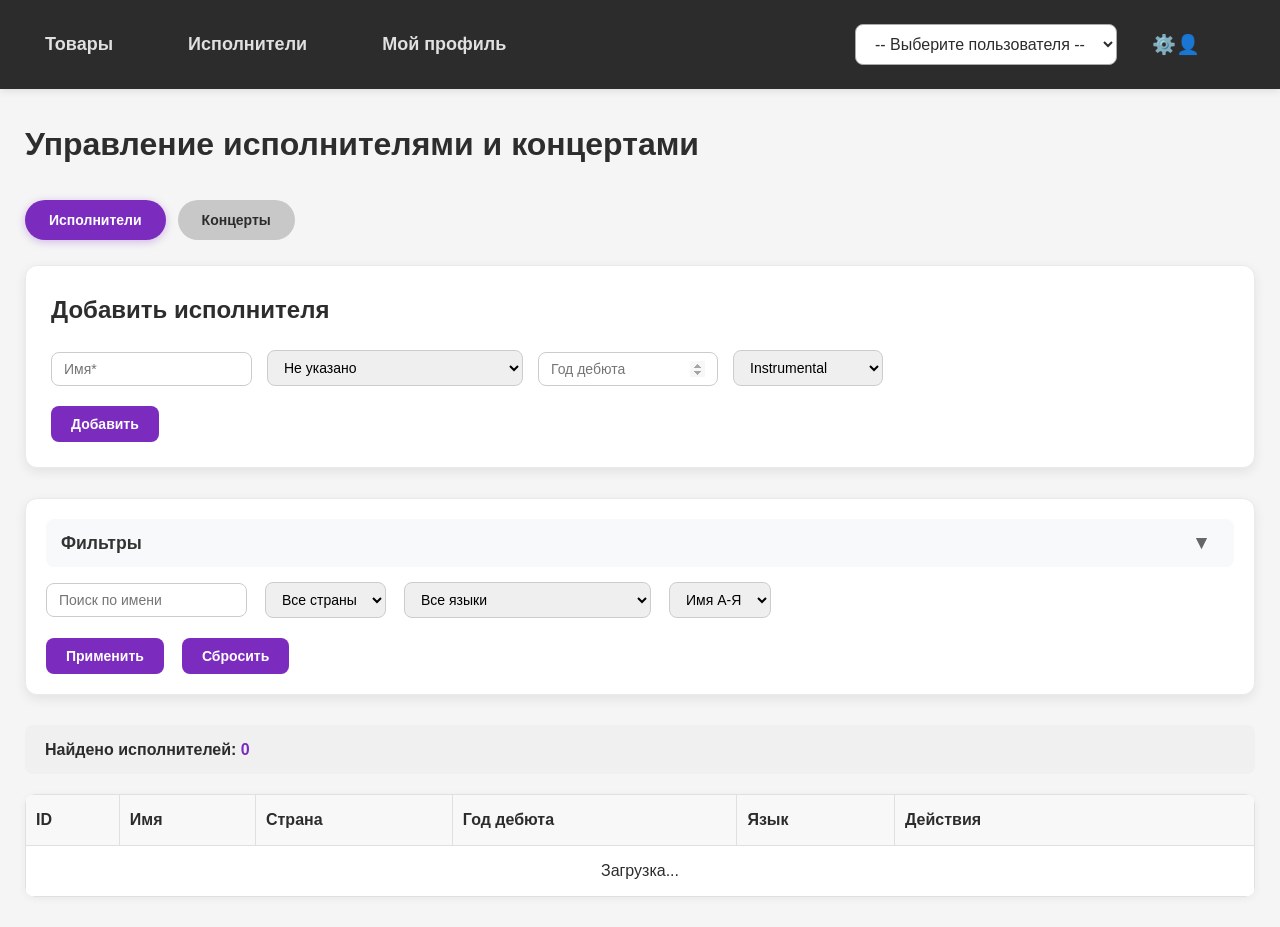
==== commit c80684e4: "front: overall frontend improvements" ====
--- a/MusicMarketplace/wwwroot/artists.html
+++ b/MusicMarketplace/wwwroot/artists.html
@@ -13,7 +13,7 @@
             <li><a href="/products">Товары</a></li>
             <li><a href="/artists">Исполнители</a></li>
             <li><a href="/user">Мой профиль</a></li>
-            <li style="margin-left: auto; display: flex; align-items: center; gap: 0;">
+            <li style="margin-left: auto; display: flex; align-items: center; gap: 15px;">
                 <select id="user-select">
                     <option value="">-- Выберите пользователя --</option>
                 </select>
@@ -72,7 +72,9 @@
             <div class="stats-card"><p>Найдено исполнителей: <span id="artist-found-count" class="highlight-number">0</span></p></div>
             <table id="artists-table">
                 <thead><tr><th>ID</th><th>Имя</th><th>Страна</th><th>Год дебюта</th><th>Язык</th><th>Действия</th></tr></thead>
-                <tbody id="artists-tbody"><tr><td colspan="6" class="centered-message">Загрузка...</tbody>
+                <tbody id="artists-tbody">
+                    <tr><td colspan="6" class="centered-message">Загрузка...</td></tr>
+                </tbody>
             </table>
         </div>
         <div id="concerts-tab" class="tab-content">
@@ -84,7 +86,7 @@
                     <input type="text" id="concert-venue" placeholder="Место*" required minlength="2" maxlength="100">
                     <input type="datetime-local" id="concert-datetime" required>
                 </div>
-                <div class="form-grid-item" style="margin-bottom: 20px;">
+                <div class="form-grid-item" style="margin-bottom: 20px; margin-top: 15px;">
                     <label>Исполнители:</label>
                     <div class="selected-list-container">
                         <div id="selected-artists-list" class="selected-list"></div>
@@ -125,7 +127,9 @@
             <div class="stats-card"><p>Найдено концертов: <span id="concert-found-count" class="highlight-number">0</span></p></div>
             <table id="concerts-table">
                 <thead><tr><th>ID</th><th>Название</th><th>Место</th><th>Дата и время</th><th>Исполнители</th><th>Действия</th></tr></thead>
-                <tbody id="concerts-tbody"><tr><td colspan="6" class="centered-message">Загрузка...</tbody>
+                <tbody id="concerts-tbody">
+                    <tr><td colspan="6" class="centered-message">Загрузка...</td></tr>
+                </tbody>
             </table>
         </div>
     </div>
@@ -153,4 +157,15 @@
         });
     </script>
 </body>
+</html>
+<script src="js/artists-concerts.js"></script>
+<script>
+    document.addEventListener('DOMContentLoaded', function () {
+        if (typeof initUserMenu === 'function') initUserMenu();
+        setTimeout(function () {
+            if (typeof initAllValidations === 'function') initAllValidations();
+        }, 100);
+    });
+</script>
+</body>
 </html>
--- a/MusicMarketplace/wwwroot/css/style.css
+++ b/MusicMarketplace/wwwroot/css/style.css
@@ -28,7 +28,6 @@
     padding: 0 25px;
 }
 
-/* Навигация */
 .nav-menu {
     background: #2c2c2c;
     padding: 18px 25px;
@@ -69,7 +68,6 @@
             box-shadow: 0 2px 5px rgba(123,44,191,0.3);
         }
 
-    /* Ссылка управления пользователями */
     .nav-menu .users-link {
         display: inline-block;
         padding: 15px 20px;
@@ -82,7 +80,7 @@
     }
 
         .nav-menu .users-link:hover {
-            background: #667eea;
+            background: #7b2cbf;
             color: white;
         }
 
@@ -92,7 +90,6 @@
             box-shadow: 0 2px 5px rgba(123,44,191,0.3);
         }
 
-    /* Кнопка управления пользователями */
     .nav-menu .manage-users-btn {
         background: transparent;
         border: none;
@@ -105,11 +102,17 @@
     }
 
         .nav-menu .manage-users-btn:hover {
-            background: #667eea;
+            background: #7b2cbf;
             color: white;
         }
 
-/* Выбор пользователя */
+    .nav-menu li:last-child {
+        display: flex;
+        align-items: center;
+        gap: 15px;
+        margin-left: auto;
+    }
+
 #user-select {
     padding: 10px 15px;
     font-size: 16px;
@@ -127,7 +130,6 @@
         border-color: #7b2cbf;
     }
 
-/* Карточки */
 .form-card, .filters-card {
     background: #fff;
     padding: 25px;
@@ -159,7 +161,6 @@
     text-align: center;
 }
 
-/* Кнопки */
 button {
     padding: 10px 20px;
     border: none;
@@ -194,13 +195,22 @@
         background: #b02a37;
     }
 
+.cancel-btn {
+    background: #6c757d;
+    color: white;
+}
+
+    .cancel-btn:hover {
+        background: #5a6268;
+    }
+
 .genres-btn, .artists-btn {
-    background: #6c5ce7;
+    background: #7b2cbf;
     white-space: nowrap;
 }
 
     .genres-btn:hover, .artists-btn:hover {
-        background: #5a4bcf;
+        background: #5a1d8f;
     }
 
 .wishlist-btn {
@@ -209,7 +219,7 @@
 }
 
     .wishlist-btn.active {
-        background: #dc3545;
+        background: #7b2cbf;
         color: white;
     }
 
@@ -219,16 +229,11 @@
 }
 
     .cart-btn.active {
-        background: #dc3545;
+        background: #7b2cbf;
     }
 
 .complete-btn {
     background: #28a745;
-    color: white;
-}
-
-.cancel-btn {
-    background: #dc3545;
     color: white;
 }
 
@@ -253,7 +258,6 @@
         background: #218838;
     }
 
-/* Формы */
 .form-actions {
     margin-top: 20px;
 }
@@ -304,7 +308,6 @@
     min-height: 80px;
 }
 
-/* Валидация */
 .form-card input.is-invalid,
 .form-card select.is-invalid,
 .form-card textarea.is-invalid {
@@ -319,7 +322,6 @@
     background-color: #f0fff0 !important;
 }
 
-/* Таблицы */
 table {
     width: 100%;
     border-collapse: collapse;
@@ -365,7 +367,6 @@
         margin-bottom: 10px;
     }
 
-/* Табы */
 .tab-buttons {
     display: flex;
     gap: 12px;
@@ -402,7 +403,6 @@
         display: block;
     }
 
-/* Фильтры */
 .filter-group-container.hidden {
     display: none;
 }
@@ -438,7 +438,6 @@
         color: #333;
     }
 
-/* Модальные окна */
 .modal {
     display: none;
     position: fixed;
@@ -452,9 +451,9 @@
 
 .modal-content {
     background: #fff;
-    margin: 12% auto;
-    padding: 25px;
-    width: 450px;
+    margin: 8% auto;
+    padding: 30px;
+    width: 500px;
     max-width: 90%;
     border-radius: 16px;
     box-shadow: 0 10px 25px rgba(0,0,0,0.2);
@@ -462,7 +461,11 @@
 
     .modal-content h3 {
         margin-top: 0;
+        margin-bottom: 20px;
         font-weight: 700;
+        color: #2c2c2c;
+        border-bottom: 2px solid #7b2cbf;
+        padding-bottom: 10px;
     }
 
     .modal-content select {
@@ -471,7 +474,25 @@
         margin: 15px 0;
     }
 
-/* Модальное окно подтверждения */
+    .modal-content .form-group {
+        margin-bottom: 20px;
+        display: flex;
+        gap: 15px;
+        align-items: center;
+        flex-wrap: wrap;
+    }
+
+        .modal-content .form-group label {
+            font-weight: 600;
+            min-width: 100px;
+        }
+
+        .modal-content .form-group input,
+        .modal-content .form-group select,
+        .modal-content .form-group textarea {
+            flex: 1;
+        }
+
 .confirm-modal-content {
     text-align: center;
     max-width: 400px;
@@ -481,18 +502,17 @@
     display: flex;
     gap: 15px;
     justify-content: center;
-    margin-top: 20px;
+    margin-top: 25px;
 }
 
     .confirm-buttons .delete-btn {
-        background: #dc3545;
+        background: #7b2cbf;
     }
 
     .confirm-buttons .edit-btn {
         background: #6c757d;
     }
 
-/* Списки выбора */
 .artist-list, .genre-list {
     max-height: 220px;
     overflow-y: auto;
@@ -523,11 +543,15 @@
 }
 
     .selected-artist-item button, .selected-genre-item button {
-        background: #dc3545;
+        background: #7b2cbf;
         color: white;
         padding: 4px 10px;
         font-size: 12px;
     }
+
+        .selected-artist-item button:hover, .selected-genre-item button:hover {
+            background: #5a1d8f;
+        }
 
 .selected-list-container {
     display: flex;
@@ -549,12 +573,12 @@
     color: #999;
 }
 
-/* Сетка для форм */
 .form-grid {
     display: grid;
     grid-template-columns: repeat(2, 1fr);
     gap: 20px;
     margin-bottom: 20px;
+    margin-top: 15px;
 }
 
 .form-grid-item {
@@ -566,6 +590,7 @@
     .form-grid-item label {
         font-weight: 500;
         margin: 0;
+        margin-bottom: 5px;
     }
 
     .form-grid-item .selected-list-container {
@@ -583,7 +608,6 @@
         flex: 0 0 auto;
     }
 
-/* Поля */
 .form-group-row .year-field,
 #artist-debut-year {
     min-width: 180px;
@@ -593,7 +617,6 @@
     min-width: 150px;
 }
 
-/* Поле пароля */
 .password-field {
     display: flex;
     align-items: center;
@@ -610,7 +633,6 @@
     display: none;
 }
 
-/* Добавление секции */
 .add-section {
     margin-top: 40px;
     border-top: 2px solid #ddd;
@@ -634,7 +656,6 @@
     margin-bottom: 15px;
 }
 
-/* Убираем стрелки в числовых полях */
 input[type=number]::-webkit-inner-spin-button,
 input[type=number]::-webkit-outer-spin-button {
     opacity: 0.5;
@@ -645,7 +666,6 @@
     appearance: textfield;
 }
 
-/* Toast уведомления */
 .toast-notification {
     transition: opacity 0.3s ease, transform 0.3s ease;
     opacity: 0;
@@ -693,15 +713,19 @@
     gap: 10px;
 }
 
-/* Детали заказа */
-#order-details-modal table {
+#order-details-modal table,
+#checkout-modal table {
     width: 100%;
     table-layout: auto;
+    margin: 15px 0;
 }
 
 #order-details-modal th,
-#order-details-modal td {
+#order-details-modal td,
+#checkout-modal th,
+#checkout-modal td {
     word-break: break-word;
+    padding: 10px;
 }
 
     #order-details-modal th:first-child {
@@ -719,3 +743,51 @@
     #order-details-modal th:last-child {
         width: 25%;
     }
+
+    #checkout-modal th:first-child {
+        width: 50%;
+    }
+
+    #checkout-modal th:nth-child(2) {
+        width: 15%;
+    }
+
+    #checkout-modal th:nth-child(3) {
+        width: 15%;
+    }
+
+    #checkout-modal th:last-child {
+        width: 20%;
+    }
+
+#checkout-user-info {
+    margin-bottom: 20px;
+    padding: 15px;
+    background: #f8f9fa;
+    border-radius: 10px;
+    border-left: 4px solid #7b2cbf;
+}
+
+    #checkout-user-info strong {
+        color: #7b2cbf;
+    }
+
+.modal-content .form-group {
+    justify-content: center;
+}
+
+#checkout-modal .modal-content {
+    width: 650px;
+}
+
+#order-details-modal .modal-content {
+    width: 600px;
+}
+
+.form-card h2, .form-card h3 {
+    margin-bottom: 20px;
+}
+
+.form-card h3 {
+    margin-bottom: 15px;
+}
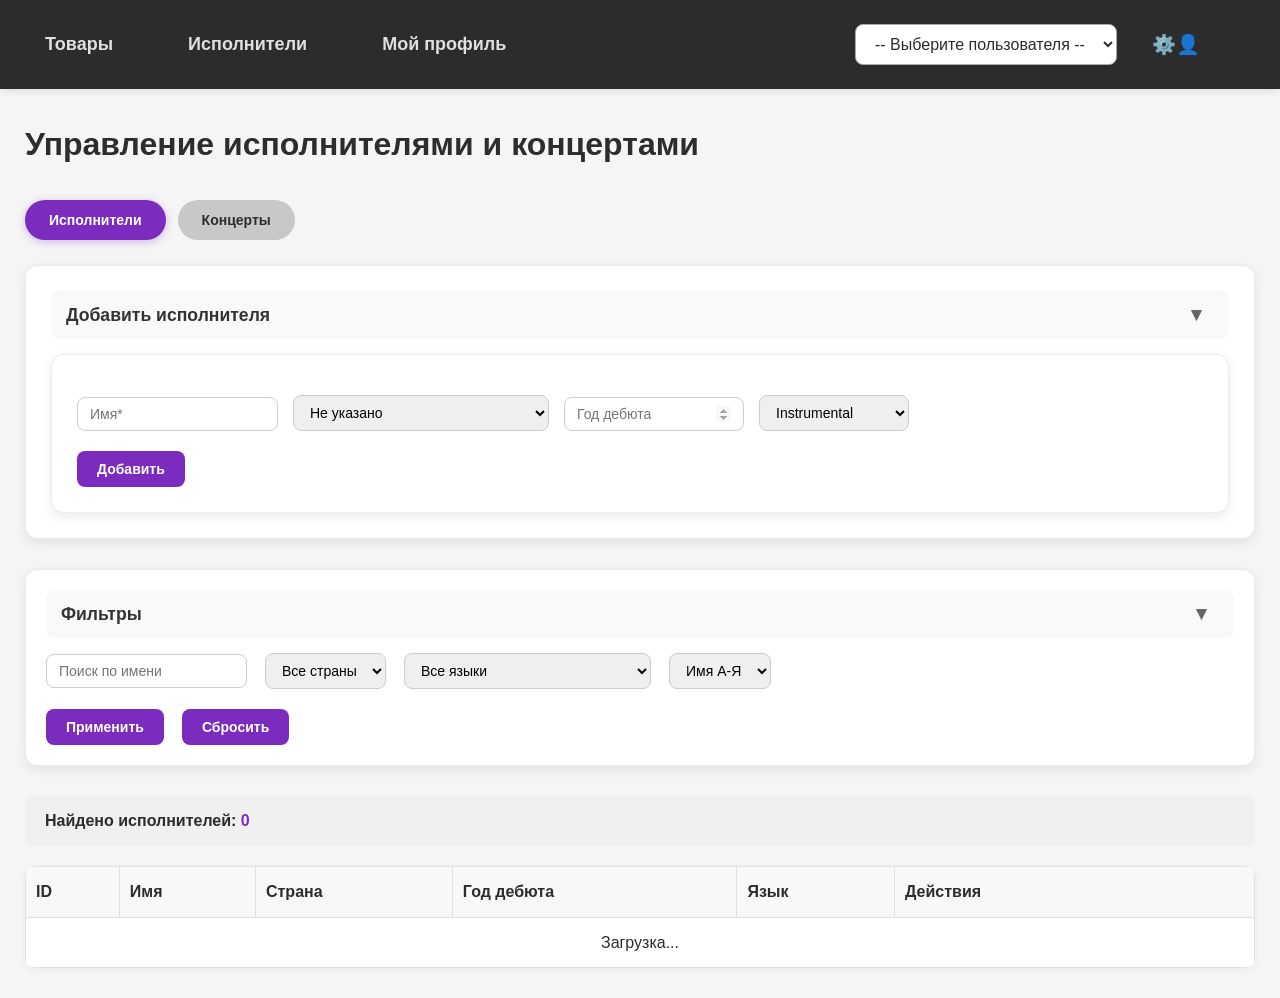
==== commit 089f63f5: "front: overall frontend improvements #2" ====
--- a/MusicMarketplace/wwwroot/artists.html
+++ b/MusicMarketplace/wwwroot/artists.html
@@ -28,22 +28,26 @@
             <button class="tab-btn" data-tab="concerts">Концерты</button>
         </div>
         <div id="artists-tab" class="tab-content active">
-            <div class="form-card">
-                <h2 id="artist-form-title">Добавить исполнителя</h2>
-                <input type="hidden" id="artist-edit-id">
-                <div class="form-group-row">
-                    <input type="text" id="artist-name" placeholder="Имя*" required minlength="2" maxlength="100" data-letters-only="true">
-                    <select id="artist-country">
-                        <option value="">Не указано</option>
-                    </select>
-                    <input type="number" id="artist-debut-year" class="year-field" placeholder="Год дебюта" min="1900" max="2026" data-numeric="true">
-                    <select id="artist-language">
-                        <option value="">Не указано</option>
-                    </select>
-                </div>
-                <div class="form-actions">
-                    <button id="artist-submit">Добавить</button>
-                    <button id="artist-cancel" style="display:none;">Отмена</button>
+            <div class="add-section-card">
+                <h3 style="display: none;">Добавить исполнителя</h3>
+                <div class="add-section-container">
+                    <div class="form-card" style="margin-bottom: 0;">
+                        <input type="hidden" id="artist-edit-id">
+                        <div class="form-group-row">
+                            <input type="text" id="artist-name" placeholder="Имя*" required minlength="2" maxlength="100" data-letters-only="true">
+                            <select id="artist-country">
+                                <option value="">Не указано</option>
+                            </select>
+                            <input type="number" id="artist-debut-year" class="year-field" placeholder="Год дебюта" min="1900" max="2026" data-numeric="true">
+                            <select id="artist-language">
+                                <option value="">Не указано</option>
+                            </select>
+                        </div>
+                        <div class="form-actions">
+                            <button id="artist-submit">Добавить</button>
+                            <button id="artist-cancel" style="display:none;">Отмена</button>
+                        </div>
+                    </div>
                 </div>
             </div>
             <div class="filters-card">
@@ -72,30 +76,33 @@
             <div class="stats-card"><p>Найдено исполнителей: <span id="artist-found-count" class="highlight-number">0</span></p></div>
             <table id="artists-table">
                 <thead><tr><th>ID</th><th>Имя</th><th>Страна</th><th>Год дебюта</th><th>Язык</th><th>Действия</th></tr></thead>
-                <tbody id="artists-tbody">
-                    <tr><td colspan="6" class="centered-message">Загрузка...</td></tr>
+                <tbody id="artists-tbody"><tr><td colspan="6" class="centered-message">Загрузка...</tbody>
                 </tbody>
             </table>
         </div>
         <div id="concerts-tab" class="tab-content">
-            <div class="form-card">
-                <h2 id="concert-form-title">Добавить концерт</h2>
-                <input type="hidden" id="concert-edit-id">
-                <div class="form-group-row">
-                    <input type="text" id="concert-title" placeholder="Название*" required minlength="2" maxlength="150">
-                    <input type="text" id="concert-venue" placeholder="Место*" required minlength="2" maxlength="100">
-                    <input type="datetime-local" id="concert-datetime" required>
-                </div>
-                <div class="form-grid-item" style="margin-bottom: 20px; margin-top: 15px;">
-                    <label>Исполнители:</label>
-                    <div class="selected-list-container">
-                        <div id="selected-artists-list" class="selected-list"></div>
-                        <button type="button" id="open-artists-modal-btn" class="artists-btn">Выбрать исполнителей</button>
+            <div class="add-section-card">
+                <h3 style="display: none;">Добавить концерт</h3>
+                <div class="add-section-container">
+                    <div class="form-card" style="margin-bottom: 0;">
+                        <input type="hidden" id="concert-edit-id">
+                        <div class="form-group-row">
+                            <input type="text" id="concert-title" placeholder="Название*" required minlength="2" maxlength="150">
+                            <input type="text" id="concert-venue" placeholder="Место*" required minlength="2" maxlength="100">
+                            <input type="datetime-local" id="concert-datetime" required>
+                        </div>
+                        <div class="form-grid-item" style="margin-bottom: 20px; margin-top: 15px;">
+                            <label>Исполнители:</label>
+                            <div class="selected-list-container">
+                                <div id="selected-artists-list" class="selected-list"></div>
+                                <button type="button" id="open-artists-modal-btn" class="artists-btn">Выбрать исполнителей</button>
+                            </div>
+                        </div>
+                        <div class="form-actions">
+                            <button id="concert-submit">Добавить</button>
+                            <button id="concert-cancel" style="display:none;">Отмена</button>
+                        </div>
                     </div>
-                </div>
-                <div class="form-actions">
-                    <button id="concert-submit">Добавить</button>
-                    <button id="concert-cancel" style="display:none;">Отмена</button>
                 </div>
             </div>
             <div class="filters-card">
@@ -127,8 +134,7 @@
             <div class="stats-card"><p>Найдено концертов: <span id="concert-found-count" class="highlight-number">0</span></p></div>
             <table id="concerts-table">
                 <thead><tr><th>ID</th><th>Название</th><th>Место</th><th>Дата и время</th><th>Исполнители</th><th>Действия</th></tr></thead>
-                <tbody id="concerts-tbody">
-                    <tr><td colspan="6" class="centered-message">Загрузка...</td></tr>
+                <tbody id="concerts-tbody"><tr><td colspan="6" class="centered-message">Загрузка...</tbody>
                 </tbody>
             </table>
         </div>
@@ -157,15 +163,4 @@
         });
     </script>
 </body>
-</html>
-<script src="js/artists-concerts.js"></script>
-<script>
-    document.addEventListener('DOMContentLoaded', function () {
-        if (typeof initUserMenu === 'function') initUserMenu();
-        setTimeout(function () {
-            if (typeof initAllValidations === 'function') initAllValidations();
-        }, 100);
-    });
-</script>
-</body>
 </html>
--- a/MusicMarketplace/wwwroot/css/style.css
+++ b/MusicMarketplace/wwwroot/css/style.css
@@ -130,7 +130,7 @@
         border-color: #7b2cbf;
     }
 
-.form-card, .filters-card {
+.form-card, .filters-card, .add-section-card {
     background: #fff;
     padding: 25px;
     border-radius: 12px;
@@ -170,7 +170,7 @@
     cursor: pointer;
     font-size: 14px;
     font-weight: 600;
-    transition: background 0.2s, transform 0.1s;
+    transition: all 0.2s ease;
 }
 
     button:hover {
@@ -185,6 +185,7 @@
 
     .edit-btn:hover {
         background: #e0a800;
+        transform: translateY(-1px);
     }
 
 .delete-btn {
@@ -193,6 +194,7 @@
 
     .delete-btn:hover {
         background: #b02a37;
+        transform: translateY(-1px);
     }
 
 .cancel-btn {
@@ -218,24 +220,46 @@
     color: #333;
 }
 
+    .wishlist-btn:hover {
+        background: #e0a800;
+        transform: translateY(-1px);
+    }
+
     .wishlist-btn.active {
         background: #7b2cbf;
         color: white;
     }
 
+        .wishlist-btn.active:hover {
+            background: #5a1d8f;
+        }
+
 .cart-btn {
     background: #28a745;
     color: white;
 }
 
+    .cart-btn:hover {
+        background: #1e7e34;
+        transform: translateY(-1px);
+    }
+
     .cart-btn.active {
         background: #7b2cbf;
     }
+
+        .cart-btn.active:hover {
+            background: #5a1d8f;
+        }
 
 .complete-btn {
     background: #28a745;
     color: white;
 }
+
+    .complete-btn:hover {
+        background: #1e7e34;
+    }
 
 .review-btn {
     background: #17a2b8;
@@ -255,7 +279,7 @@
 }
 
     .checkout-btn:hover {
-        background: #218838;
+        background: #1e7e34;
     }
 
 .form-actions {
@@ -403,11 +427,21 @@
         display: block;
     }
 
-.filter-group-container.hidden {
+.filter-group-container.hidden,
+.add-section-container.hidden {
     display: none;
 }
 
-.filters-header {
+.filter-group-container,
+.add-section-container {
+    margin-top: 15px;
+}
+
+.form-card {
+    margin-top: 15px;
+}
+
+.filters-header, .add-section-header {
     display: flex;
     justify-content: space-between;
     align-items: center;
@@ -415,17 +449,16 @@
     padding: 10px 15px;
     background: #f8f9fa;
     border-radius: 8px;
-    margin-bottom: 15px;
     user-select: none;
 }
 
-    .filters-header h3 {
+    .filters-header h3, .add-section-header h3 {
         margin: 0;
         font-size: 1.1rem;
         color: #333;
     }
 
-.toggle-filters-icon {
+.toggle-filters-icon, .toggle-add-icon {
     font-size: 1.2rem;
     background: none;
     border: none;
@@ -434,7 +467,7 @@
     color: #666;
 }
 
-    .toggle-filters-icon:hover {
+    .toggle-filters-icon:hover, .toggle-add-icon:hover {
         color: #333;
     }
 
@@ -453,7 +486,7 @@
     background: #fff;
     margin: 8% auto;
     padding: 30px;
-    width: 500px;
+    width: 650px;
     max-width: 90%;
     border-radius: 16px;
     box-shadow: 0 10px 25px rgba(0,0,0,0.2);
@@ -654,6 +687,7 @@
 
 .checkout-container {
     margin-bottom: 15px;
+    text-align: center;
 }
 
 input[type=number]::-webkit-inner-spin-button,
@@ -728,36 +762,33 @@
     padding: 10px;
 }
 
-    #order-details-modal th:first-child {
-        width: 40%;
-    }
-
-    #order-details-modal th:nth-child(2) {
-        width: 15%;
-    }
-
-    #order-details-modal th:nth-child(3) {
-        width: 20%;
-    }
-
-    #order-details-modal th:last-child {
-        width: 25%;
-    }
-
+    #order-details-modal th:first-child,
     #checkout-modal th:first-child {
-        width: 50%;
-    }
-
+        width: auto;
+    }
+
+    #order-details-modal th:nth-child(2),
     #checkout-modal th:nth-child(2) {
-        width: 15%;
-    }
-
+        width: auto;
+    }
+
+    #order-details-modal th:nth-child(3),
     #checkout-modal th:nth-child(3) {
-        width: 15%;
-    }
-
+        width: auto;
+    }
+
+    #order-details-modal th:last-child,
     #checkout-modal th:last-child {
-        width: 20%;
+        width: auto;
+    }
+
+    #order-details-modal th:last-child,
+    #order-details-modal td:last-child,
+    #checkout-modal th:last-child,
+    #checkout-modal td:last-child {
+        width: auto;
+        min-width: auto;
+        max-width: none;
     }
 
 #checkout-user-info {
@@ -766,24 +797,17 @@
     background: #f8f9fa;
     border-radius: 10px;
     border-left: 4px solid #7b2cbf;
+    color: #2c2c2c;
 }
 
     #checkout-user-info strong {
-        color: #7b2cbf;
+        color: #2c2c2c;
     }
 
 .modal-content .form-group {
     justify-content: center;
 }
 
-#checkout-modal .modal-content {
-    width: 650px;
-}
-
-#order-details-modal .modal-content {
-    width: 600px;
-}
-
 .form-card h2, .form-card h3 {
     margin-bottom: 20px;
 }
@@ -791,3 +815,4 @@
 .form-card h3 {
     margin-bottom: 15px;
 }
+ы
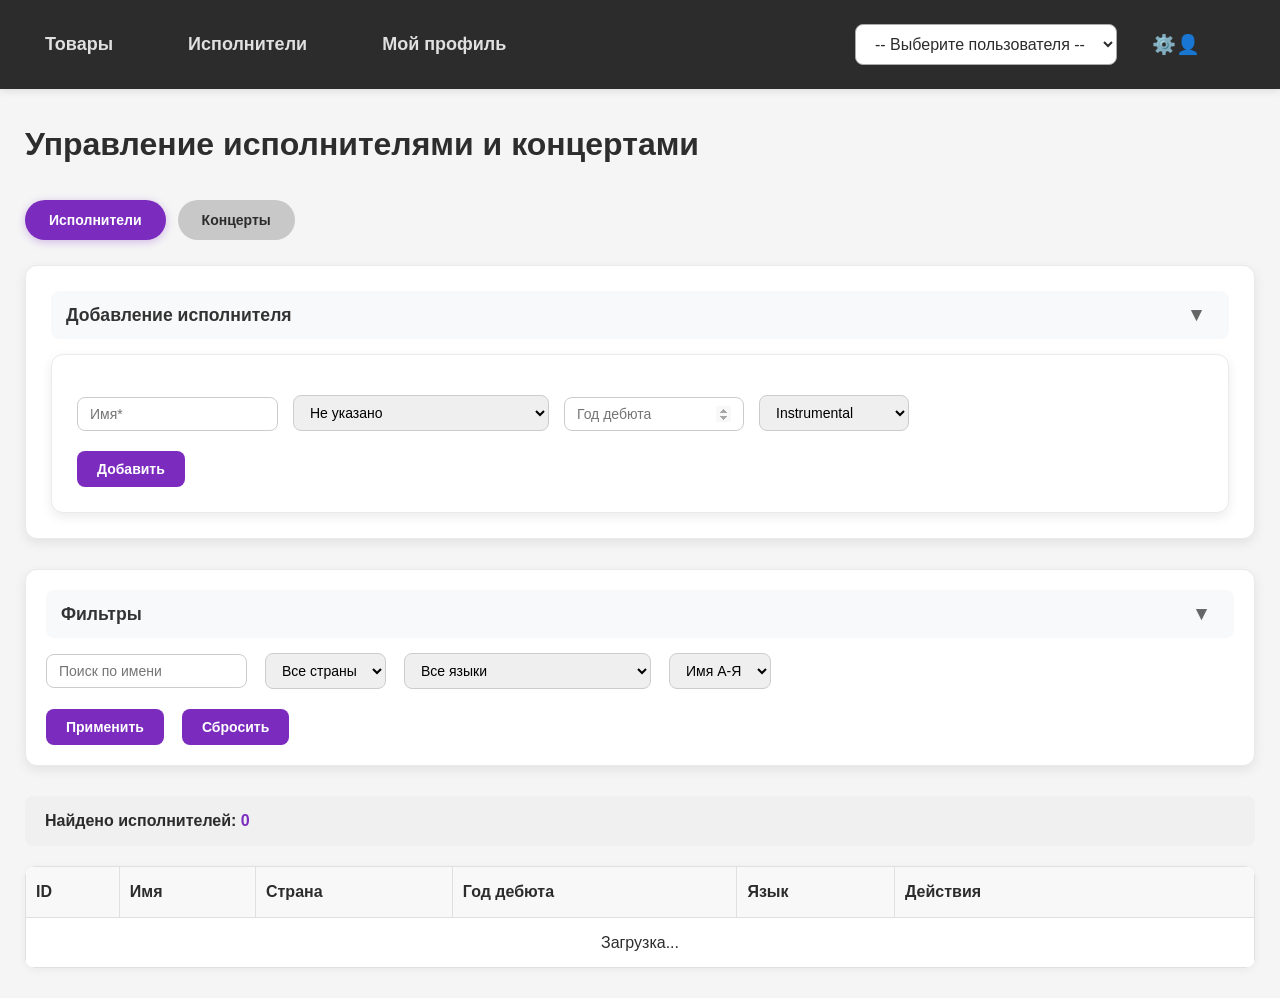
==== commit e26eec42: "front: overall frontend imrovements #4" ====
--- a/MusicMarketplace/wwwroot/artists.html
+++ b/MusicMarketplace/wwwroot/artists.html
@@ -29,24 +29,22 @@
         </div>
         <div id="artists-tab" class="tab-content active">
             <div class="add-section-card">
-                <h3 style="display: none;">Добавить исполнителя</h3>
-                <div class="add-section-container">
-                    <div class="form-card" style="margin-bottom: 0;">
-                        <input type="hidden" id="artist-edit-id">
-                        <div class="form-group-row">
-                            <input type="text" id="artist-name" placeholder="Имя*" required minlength="2" maxlength="100" data-letters-only="true">
-                            <select id="artist-country">
-                                <option value="">Не указано</option>
-                            </select>
-                            <input type="number" id="artist-debut-year" class="year-field" placeholder="Год дебюта" min="1900" max="2026" data-numeric="true">
-                            <select id="artist-language">
-                                <option value="">Не указано</option>
-                            </select>
-                        </div>
-                        <div class="form-actions">
-                            <button id="artist-submit">Добавить</button>
-                            <button id="artist-cancel" style="display:none;">Отмена</button>
-                        </div>
+                <h3>Добавление исполнителя</h3>
+                <div class="form-card" style="margin-bottom: 0;">
+                    <input type="hidden" id="artist-edit-id">
+                    <div class="form-group-row">
+                        <input type="text" id="artist-name" placeholder="Имя*" required minlength="2" maxlength="100" data-letters-only="true">
+                        <select id="artist-country">
+                            <option value="">Не указано</option>
+                        </select>
+                        <input type="number" id="artist-debut-year" class="year-field" placeholder="Год дебюта" min="1900" max="2026" data-numeric="true">
+                        <select id="artist-language">
+                            <option value="">Не указано</option>
+                        </select>
+                    </div>
+                    <div class="form-actions">
+                        <button id="artist-submit">Добавить</button>
+                        <button id="artist-cancel" style="display:none;">Отмена</button>
                     </div>
                 </div>
             </div>
@@ -82,26 +80,24 @@
         </div>
         <div id="concerts-tab" class="tab-content">
             <div class="add-section-card">
-                <h3 style="display: none;">Добавить концерт</h3>
-                <div class="add-section-container">
-                    <div class="form-card" style="margin-bottom: 0;">
-                        <input type="hidden" id="concert-edit-id">
-                        <div class="form-group-row">
-                            <input type="text" id="concert-title" placeholder="Название*" required minlength="2" maxlength="150">
-                            <input type="text" id="concert-venue" placeholder="Место*" required minlength="2" maxlength="100">
-                            <input type="datetime-local" id="concert-datetime" required>
+                <h3>Добавление концерта</h3>
+                <div class="form-card" style="margin-bottom: 0;">
+                    <input type="hidden" id="concert-edit-id">
+                    <div class="form-group-row">
+                        <input type="text" id="concert-title" placeholder="Название*" required minlength="2" maxlength="150">
+                        <input type="text" id="concert-venue" placeholder="Место*" required minlength="2" maxlength="100">
+                        <input type="datetime-local" id="concert-datetime" required>
+                    </div>
+                    <div class="form-grid-item" style="margin-bottom: 20px; margin-top: 15px;">
+                        <label>Исполнители:</label>
+                        <div class="selected-list-container">
+                            <div id="selected-artists-list" class="selected-list"></div>
+                            <button type="button" id="open-artists-modal-btn" class="artists-btn">Выбрать исполнителей</button>
                         </div>
-                        <div class="form-grid-item" style="margin-bottom: 20px; margin-top: 15px;">
-                            <label>Исполнители:</label>
-                            <div class="selected-list-container">
-                                <div id="selected-artists-list" class="selected-list"></div>
-                                <button type="button" id="open-artists-modal-btn" class="artists-btn">Выбрать исполнителей</button>
-                            </div>
-                        </div>
-                        <div class="form-actions">
-                            <button id="concert-submit">Добавить</button>
-                            <button id="concert-cancel" style="display:none;">Отмена</button>
-                        </div>
+                    </div>
+                    <div class="form-actions">
+                        <button id="concert-submit">Добавить</button>
+                        <button id="concert-cancel" style="display:none;">Отмена</button>
                     </div>
                 </div>
             </div>
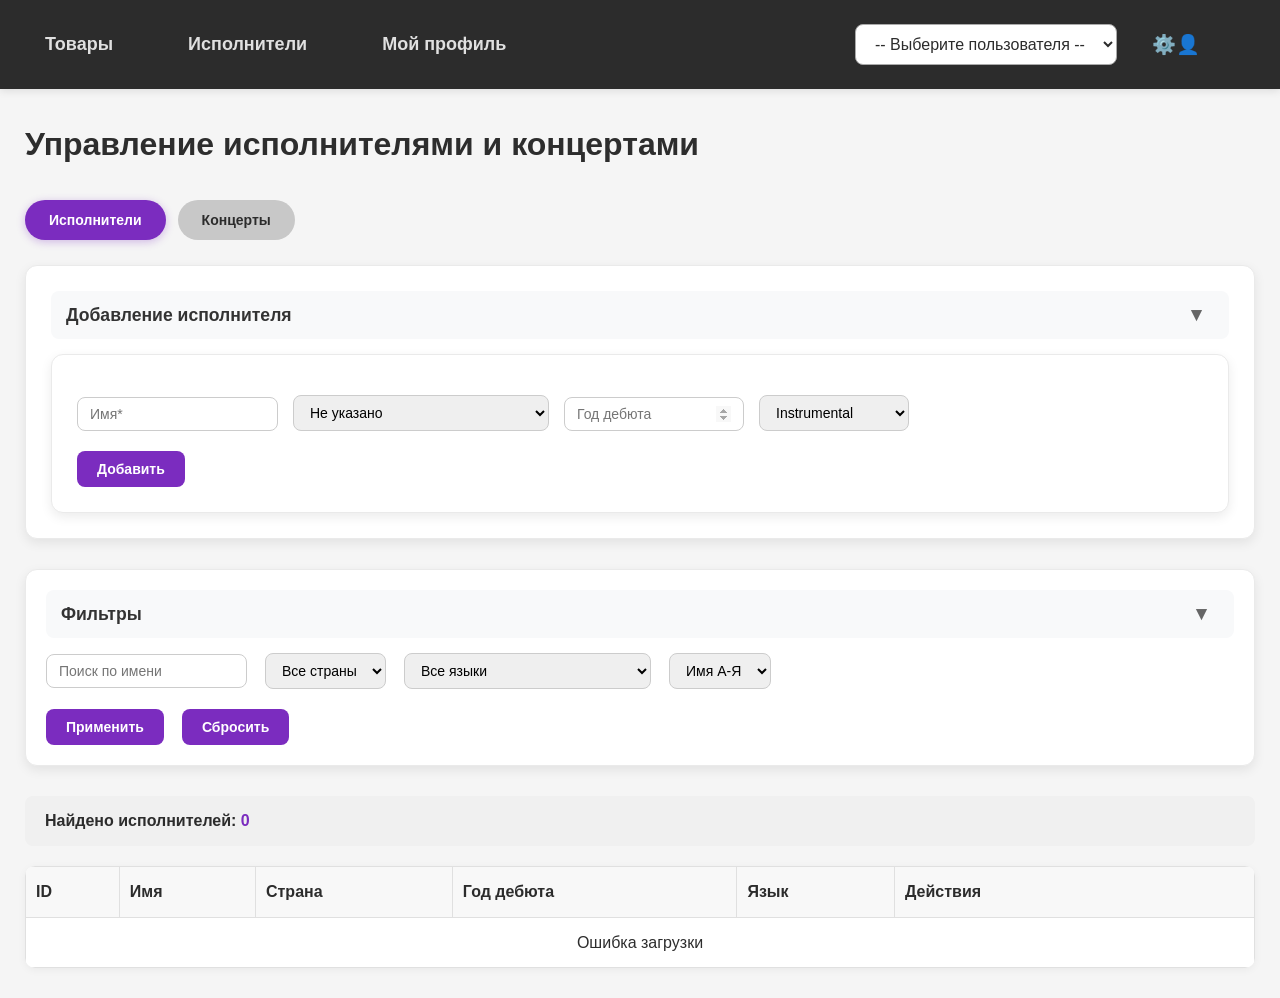
==== commit 55c86077: "refactor: global frontend architecture rafactoring" ====
--- a/MusicMarketplace/wwwroot/artists.html
+++ b/MusicMarketplace/wwwroot/artists.html
@@ -1,4 +1,5 @@
-﻿<!DOCTYPE html>
+﻿<!-- artists.html -->
+<!DOCTYPE html>
 <html lang="ru">
 <head>
     <meta charset="UTF-8">
@@ -14,9 +15,7 @@
             <li><a href="/artists">Исполнители</a></li>
             <li><a href="/user">Мой профиль</a></li>
             <li style="margin-left: auto; display: flex; align-items: center; gap: 15px;">
-                <select id="user-select">
-                    <option value="">-- Выберите пользователя --</option>
-                </select>
+                <select id="user-select"><option value="">-- Выберите пользователя --</option></select>
                 <button id="manage-users-btn" title="Управление пользователями" class="manage-users-btn">⚙️👤</button>
             </li>
         </ul>
@@ -28,135 +27,36 @@
             <button class="tab-btn" data-tab="concerts">Концерты</button>
         </div>
         <div id="artists-tab" class="tab-content active">
-            <div class="add-section-card">
-                <h3>Добавление исполнителя</h3>
-                <div class="form-card" style="margin-bottom: 0;">
-                    <input type="hidden" id="artist-edit-id">
-                    <div class="form-group-row">
-                        <input type="text" id="artist-name" placeholder="Имя*" required minlength="2" maxlength="100" data-letters-only="true">
-                        <select id="artist-country">
-                            <option value="">Не указано</option>
-                        </select>
-                        <input type="number" id="artist-debut-year" class="year-field" placeholder="Год дебюта" min="1900" max="2026" data-numeric="true">
-                        <select id="artist-language">
-                            <option value="">Не указано</option>
-                        </select>
-                    </div>
-                    <div class="form-actions">
-                        <button id="artist-submit">Добавить</button>
-                        <button id="artist-cancel" style="display:none;">Отмена</button>
-                    </div>
-                </div>
-            </div>
-            <div class="filters-card">
-                <div class="filter-group-container">
-                    <div class="filter-group">
-                        <input type="text" id="artist-search-name" list="artist-name-datalist" placeholder="Поиск по имени">
-                        <datalist id="artist-name-datalist"></datalist>
-                        <select id="artist-search-country">
-                            <option value="">Все страны</option>
-                        </select>
-                        <select id="artist-search-language">
-                            <option value="">Все языки</option>
-                            <option value="Instrumental">Инструментальная (без языка)</option>
-                        </select>
-                        <select id="artist-sort">
-                            <option value="name_asc">Имя А-Я</option>
-                            <option value="name_desc">Имя Я-А</option>
-                        </select>
-                    </div>
-                    <div class="filter-group">
-                        <button id="apply-artist-filters">Применить</button>
-                        <button id="clear-artist-filters">Сбросить</button>
-                    </div>
-                </div>
-            </div>
+            <div class="add-section-card"><h3>Добавление исполнителя</h3><div class="form-card" style="margin-bottom:0;"><input type="hidden" id="artist-edit-id"><div class="form-group-row"><input type="text" id="artist-name" placeholder="Имя*" required minlength="2" maxlength="100" data-letters-only="true"><select id="artist-country"><option value="">Не указано</option></select><input type="number" id="artist-debut-year" class="year-field" placeholder="Год дебюта" min="1900" max="2026" data-numeric="true"><select id="artist-language"><option value="">Не указано</option></select></div><div class="form-actions"><button id="artist-submit">Добавить</button><button id="artist-cancel" style="display:none;">Отмена</button></div></div></div>
+            <div class="filters-card"><div class="filter-group-container"><div class="filter-group"><input type="text" id="artist-search-name" list="artist-name-datalist" placeholder="Поиск по имени"><datalist id="artist-name-datalist"></datalist><select id="artist-search-country"><option value="">Все страны</option></select><select id="artist-search-language"><option value="">Все языки</option><option value="Instrumental">Инструментальная (без языка)</option></select><select id="artist-sort"><option value="name_asc">Имя А-Я</option><option value="name_desc">Имя Я-А</option></select></div><div class="filter-group"><button id="apply-artist-filters">Применить</button><button id="clear-artist-filters">Сбросить</button></div></div></div>
             <div class="stats-card"><p>Найдено исполнителей: <span id="artist-found-count" class="highlight-number">0</span></p></div>
-            <table id="artists-table">
-                <thead><tr><th>ID</th><th>Имя</th><th>Страна</th><th>Год дебюта</th><th>Язык</th><th>Действия</th></tr></thead>
-                <tbody id="artists-tbody"><tr><td colspan="6" class="centered-message">Загрузка...</tbody>
-                </tbody>
-            </table>
+            <table id="artists-table"><thead><tr><th>ID</th><th>Имя</th><th>Страна</th><th>Год дебюта</th><th>Язык</th><th>Действия</th></tr></thead><tbody id="artists-tbody"><tr><td colspan="6" class="centered-message">Загрузка...</td></tr></tbody></table>
         </div>
         <div id="concerts-tab" class="tab-content">
-            <div class="add-section-card">
-                <h3>Добавление концерта</h3>
-                <div class="form-card" style="margin-bottom: 0;">
-                    <input type="hidden" id="concert-edit-id">
-                    <div class="form-group-row">
-                        <input type="text" id="concert-title" placeholder="Название*" required minlength="2" maxlength="150">
-                        <input type="text" id="concert-venue" placeholder="Место*" required minlength="2" maxlength="100">
-                        <input type="datetime-local" id="concert-datetime" required>
-                    </div>
-                    <div class="form-grid-item" style="margin-bottom: 20px; margin-top: 15px;">
-                        <label>Исполнители:</label>
-                        <div class="selected-list-container">
-                            <div id="selected-artists-list" class="selected-list"></div>
-                            <button type="button" id="open-artists-modal-btn" class="artists-btn">Выбрать исполнителей</button>
-                        </div>
-                    </div>
-                    <div class="form-actions">
-                        <button id="concert-submit">Добавить</button>
-                        <button id="concert-cancel" style="display:none;">Отмена</button>
-                    </div>
-                </div>
-            </div>
-            <div class="filters-card">
-                <div class="filter-group-container">
-                    <div class="filter-group">
-                        <input type="text" id="concert-search-title" list="concert-title-datalist" placeholder="Название">
-                        <datalist id="concert-title-datalist"></datalist>
-                        <input type="text" id="concert-search-venue" placeholder="Место" list="concert-venue-datalist">
-                        <datalist id="concert-venue-datalist"></datalist>
-                        <select id="concert-search-status">
-                            <option value="">Все концерты</option>
-                            <option value="upcoming">Запланированные</option>
-                            <option value="past">Прошедшие</option>
-                        </select>
-                        <select id="concert-search-artist">
-                            <option value="">Все исполнители</option>
-                        </select>
-                        <select id="concert-sort">
-                            <option value="date_asc">Дата (сначала старые)</option>
-                            <option value="date_desc">Дата (сначала новые)</option>
-                        </select>
-                    </div>
-                    <div class="filter-group">
-                        <button id="apply-concert-filters">Применить</button>
-                        <button id="clear-concert-filters">Сбросить</button>
-                    </div>
-                </div>
-            </div>
+            <div class="add-section-card"><h3>Добавление концерта</h3><div class="form-card" style="margin-bottom:0;"><input type="hidden" id="concert-edit-id"><div class="form-group-row"><input type="text" id="concert-title" placeholder="Название*" required minlength="2" maxlength="150"><input type="text" id="concert-venue" placeholder="Место*" required minlength="2" maxlength="100"><input type="datetime-local" id="concert-datetime" required></div><div class="form-grid-item" style="margin-bottom:20px;margin-top:15px;"><label>Исполнители:</label><div class="selected-list-container"><div id="selected-artists-list" class="selected-list"></div><button type="button" id="open-artists-modal-btn" class="artists-btn">Выбрать исполнителей</button></div></div><div class="form-actions"><button id="concert-submit">Добавить</button><button id="concert-cancel" style="display:none;">Отмена</button></div></div></div>
+            <div class="filters-card"><div class="filter-group-container"><div class="filter-group"><input type="text" id="concert-search-title" list="concert-title-datalist" placeholder="Название"><datalist id="concert-title-datalist"></datalist><input type="text" id="concert-search-venue" placeholder="Место" list="concert-venue-datalist"><datalist id="concert-venue-datalist"></datalist><select id="concert-search-status"><option value="">Все концерты</option><option value="upcoming">Запланированные</option><option value="past">Прошедшие</option></select><select id="concert-search-artist"><option value="">Все исполнители</option></select><select id="concert-sort"><option value="date_asc">Дата (сначала старые)</option><option value="date_desc">Дата (сначала новые)</option></select></div><div class="filter-group"><button id="apply-concert-filters">Применить</button><button id="clear-concert-filters">Сбросить</button></div></div></div>
             <div class="stats-card"><p>Найдено концертов: <span id="concert-found-count" class="highlight-number">0</span></p></div>
-            <table id="concerts-table">
-                <thead><tr><th>ID</th><th>Название</th><th>Место</th><th>Дата и время</th><th>Исполнители</th><th>Действия</th></tr></thead>
-                <tbody id="concerts-tbody"><tr><td colspan="6" class="centered-message">Загрузка...</tbody>
-                </tbody>
-            </table>
+            <table id="concerts-table"><thead><tr><th>ID</th><th>Название</th><th>Место</th><th>Дата и время</th><th>Исполнители</th><th>Действия</th></tr></thead><tbody id="concerts-tbody"><tr><td colspan="6" class="centered-message">Загрузка...</td></tr></tbody></table>
         </div>
     </div>
-    <div id="artists-modal" class="modal">
-        <div class="modal-content">
-            <h3>Выбор исполнителей для концерта</h3>
-            <div id="modal-artists-list" class="artist-list"></div>
-            <select id="modal-artist-select">
-                <option value="">-- Добавить исполнителя --</option>
-            </select>
-            <button id="modal-add-artist">Добавить</button>
-            <button id="modal-close">Закрыть</button>
-        </div>
-    </div>
-    <script src="js/validation.js"></script>
-    <script src="js/toast.js"></script>
-    <script src="js/users/user-menu.js"></script>
-    <script src="js/artists-concerts.js"></script>
-    <script>
-        document.addEventListener('DOMContentLoaded', function () {
-            if (typeof initUserMenu === 'function') initUserMenu();
-            setTimeout(function () {
-                if (typeof initAllValidations === 'function') initAllValidations();
-            }, 100);
-        });
-    </script>
+    <div id="artists-modal" class="modal"><div class="modal-content"><h3>Выбор исполнителей для концерта</h3><div id="modal-artists-list" class="artist-list"></div><select id="modal-artist-select"><option value="">-- Добавить исполнителя --</option></select><button id="modal-add-artist">Добавить</button><button id="modal-close">Закрыть</button></div></div>
+
+    <script src="js/config.js"></script>
+    <script src="js/utils/toast.js"></script>
+    <script src="js/utils/validators.js"></script>
+    <script src="js/utils/helpers.js"></script>
+    <script src="js/utils/api.js"></script>
+    <script src="js/utils/modals.js"></script>
+    <script src="js/components/productForms.js"></script>
+    <script src="js/components/manufacturerForm.js"></script>
+    <script src="js/components/genreForm.js"></script>
+    <script src="js/components/artistConcertForms.js"></script>
+    <script src="js/components/userForm.js"></script>
+    <script src="js/components/catalog.js"></script>
+    <script src="js/components/cartWishlist.js"></script>
+    <script src="js/components/userDashboard.js"></script>
+    <script src="js/components/userMenu.js"></script>
+    <script src="js/pages/artists.js"></script>
+    <script src="js/main.js"></script>
 </body>
 </html>
--- a/MusicMarketplace/wwwroot/css/style.css
+++ b/MusicMarketplace/wwwroot/css/style.css
@@ -815,4 +815,22 @@
 .form-card h3 {
     margin-bottom: 15px;
 }
-ы+
+.form-actions {
+    display: flex;
+    gap: 15px;
+    margin-top: 20px;
+}
+
+    .form-actions button {
+        margin: 0;
+    }
+
+.wishlist-btn.active {
+    background: #dc3545 !important;
+    color: white;
+}
+
+    .wishlist-btn.active:hover {
+        background: #b02a37 !important;
+    }
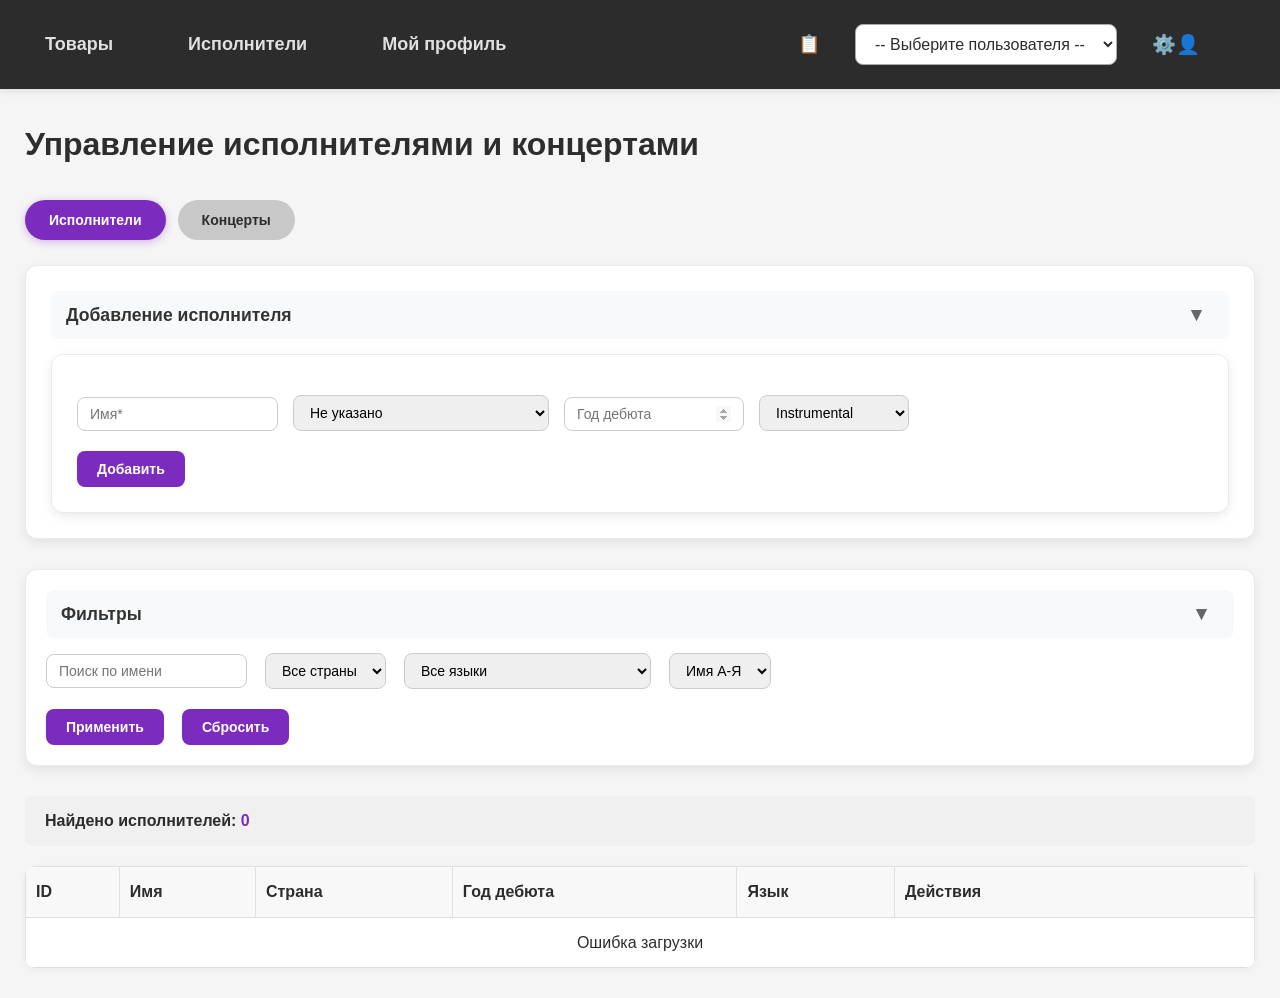
==== commit 96740fab: "front: improve logs.htmlfront: improve log.html" ====
--- a/MusicMarketplace/wwwroot/artists.html
+++ b/MusicMarketplace/wwwroot/artists.html
@@ -1,5 +1,4 @@
-﻿<!-- artists.html -->
-<!DOCTYPE html>
+﻿<!DOCTYPE html>
 <html lang="ru">
 <head>
     <meta charset="UTF-8">
@@ -15,7 +14,10 @@
             <li><a href="/artists">Исполнители</a></li>
             <li><a href="/user">Мой профиль</a></li>
             <li style="margin-left: auto; display: flex; align-items: center; gap: 15px;">
-                <select id="user-select"><option value="">-- Выберите пользователя --</option></select>
+                <a href="/logs" title="Журнал изменений" class="logs-link">📋</a>
+                <select id="user-select">
+                    <option value="">-- Выберите пользователя --</option>
+                </select>
                 <button id="manage-users-btn" title="Управление пользователями" class="manage-users-btn">⚙️👤</button>
             </li>
         </ul>
@@ -27,19 +29,148 @@
             <button class="tab-btn" data-tab="concerts">Концерты</button>
         </div>
         <div id="artists-tab" class="tab-content active">
-            <div class="add-section-card"><h3>Добавление исполнителя</h3><div class="form-card" style="margin-bottom:0;"><input type="hidden" id="artist-edit-id"><div class="form-group-row"><input type="text" id="artist-name" placeholder="Имя*" required minlength="2" maxlength="100" data-letters-only="true"><select id="artist-country"><option value="">Не указано</option></select><input type="number" id="artist-debut-year" class="year-field" placeholder="Год дебюта" min="1900" max="2026" data-numeric="true"><select id="artist-language"><option value="">Не указано</option></select></div><div class="form-actions"><button id="artist-submit">Добавить</button><button id="artist-cancel" style="display:none;">Отмена</button></div></div></div>
-            <div class="filters-card"><div class="filter-group-container"><div class="filter-group"><input type="text" id="artist-search-name" list="artist-name-datalist" placeholder="Поиск по имени"><datalist id="artist-name-datalist"></datalist><select id="artist-search-country"><option value="">Все страны</option></select><select id="artist-search-language"><option value="">Все языки</option><option value="Instrumental">Инструментальная (без языка)</option></select><select id="artist-sort"><option value="name_asc">Имя А-Я</option><option value="name_desc">Имя Я-А</option></select></div><div class="filter-group"><button id="apply-artist-filters">Применить</button><button id="clear-artist-filters">Сбросить</button></div></div></div>
-            <div class="stats-card"><p>Найдено исполнителей: <span id="artist-found-count" class="highlight-number">0</span></p></div>
-            <table id="artists-table"><thead><tr><th>ID</th><th>Имя</th><th>Страна</th><th>Год дебюта</th><th>Язык</th><th>Действия</th></tr></thead><tbody id="artists-tbody"><tr><td colspan="6" class="centered-message">Загрузка...</td></tr></tbody></table>
+            <div class="add-section-card">
+                <h3>Добавление исполнителя</h3>
+                <div class="form-card" style="margin-bottom:0;">
+                    <input type="hidden" id="artist-edit-id">
+                    <div class="form-group-row">
+                        <input type="text" id="artist-name" placeholder="Имя*" required minlength="2" maxlength="100" data-letters-only="true">
+                        <select id="artist-country">
+                            <option value="">Не указано</option>
+                        </select>
+                        <input type="number" id="artist-debut-year" class="year-field" placeholder="Год дебюта" min="1900" max="2026" data-numeric="true">
+                        <select id="artist-language">
+                            <option value="">Не указано</option>
+                        </select>
+                    </div>
+                    <div class="form-actions">
+                        <button id="artist-submit">Добавить</button>
+                        <button id="artist-cancel" style="display:none;">Отмена</button>
+                    </div>
+                </div>
+            </div>
+            <div class="filters-card">
+                <div class="filter-group-container">
+                    <div class="filter-group">
+                        <input type="text" id="artist-search-name" list="artist-name-datalist" placeholder="Поиск по имени">
+                        <datalist id="artist-name-datalist"></datalist>
+                        <select id="artist-search-country">
+                            <option value="">Все страны</option>
+                        </select>
+                        <select id="artist-search-language">
+                            <option value="">Все языки</option>
+                            <option value="Instrumental">Инструментальная (без языка)</option>
+                        </select>
+                        <select id="artist-sort">
+                            <option value="name_asc">Имя А-Я</option>
+                            <option value="name_desc">Имя Я-А</option>
+                        </select>
+                    </div>
+                    <div class="filter-group">
+                        <button id="apply-artist-filters">Применить</button>
+                        <button id="clear-artist-filters">Сбросить</button>
+                    </div>
+                </div>
+            </div>
+            <div class="stats-card">
+                <p>Найдено исполнителей: <span id="artist-found-count" class="highlight-number">0</span></p>
+            </div>
+            <table id="artists-table">
+                <thead>
+                    <tr>
+                        <th>ID</th>
+                        <th>Имя</th>
+                        <th>Страна</th>
+                        <th>Год дебюта</th>
+                        <th>Язык</th>
+                        <th>Действия</th>
+                    </tr>
+                </thead>
+                <tbody id="artists-tbody">
+                    <tr><td colspan="6" class="centered-message">Загрузка...</td></tr>
+                </tbody>
+            </table>
         </div>
         <div id="concerts-tab" class="tab-content">
-            <div class="add-section-card"><h3>Добавление концерта</h3><div class="form-card" style="margin-bottom:0;"><input type="hidden" id="concert-edit-id"><div class="form-group-row"><input type="text" id="concert-title" placeholder="Название*" required minlength="2" maxlength="150"><input type="text" id="concert-venue" placeholder="Место*" required minlength="2" maxlength="100"><input type="datetime-local" id="concert-datetime" required></div><div class="form-grid-item" style="margin-bottom:20px;margin-top:15px;"><label>Исполнители:</label><div class="selected-list-container"><div id="selected-artists-list" class="selected-list"></div><button type="button" id="open-artists-modal-btn" class="artists-btn">Выбрать исполнителей</button></div></div><div class="form-actions"><button id="concert-submit">Добавить</button><button id="concert-cancel" style="display:none;">Отмена</button></div></div></div>
-            <div class="filters-card"><div class="filter-group-container"><div class="filter-group"><input type="text" id="concert-search-title" list="concert-title-datalist" placeholder="Название"><datalist id="concert-title-datalist"></datalist><input type="text" id="concert-search-venue" placeholder="Место" list="concert-venue-datalist"><datalist id="concert-venue-datalist"></datalist><select id="concert-search-status"><option value="">Все концерты</option><option value="upcoming">Запланированные</option><option value="past">Прошедшие</option></select><select id="concert-search-artist"><option value="">Все исполнители</option></select><select id="concert-sort"><option value="date_asc">Дата (сначала старые)</option><option value="date_desc">Дата (сначала новые)</option></select></div><div class="filter-group"><button id="apply-concert-filters">Применить</button><button id="clear-concert-filters">Сбросить</button></div></div></div>
-            <div class="stats-card"><p>Найдено концертов: <span id="concert-found-count" class="highlight-number">0</span></p></div>
-            <table id="concerts-table"><thead><tr><th>ID</th><th>Название</th><th>Место</th><th>Дата и время</th><th>Исполнители</th><th>Действия</th></tr></thead><tbody id="concerts-tbody"><tr><td colspan="6" class="centered-message">Загрузка...</td></tr></tbody></table>
+            <div class="add-section-card">
+                <h3>Добавление концерта</h3>
+                <div class="form-card" style="margin-bottom:0;">
+                    <input type="hidden" id="concert-edit-id">
+                    <div class="form-group-row">
+                        <input type="text" id="concert-title" placeholder="Название*" required minlength="2" maxlength="150">
+                        <input type="text" id="concert-venue" placeholder="Место*" required minlength="2" maxlength="100">
+                        <input type="datetime-local" id="concert-datetime" required>
+                    </div>
+                    <div class="form-grid-item" style="margin-bottom:20px;margin-top:15px;">
+                        <label>Исполнители:</label>
+                        <div class="selected-list-container">
+                            <div id="selected-artists-list" class="selected-list"></div>
+                            <button type="button" id="open-artists-modal-btn" class="artists-btn">Выбрать исполнителей</button>
+                        </div>
+                    </div>
+                    <div class="form-actions">
+                        <button id="concert-submit">Добавить</button>
+                        <button id="concert-cancel" style="display:none;">Отмена</button>
+                    </div>
+                </div>
+            </div>
+            <div class="filters-card">
+                <div class="filter-group-container">
+                    <div class="filter-group">
+                        <input type="text" id="concert-search-title" list="concert-title-datalist" placeholder="Название">
+                        <datalist id="concert-title-datalist"></datalist>
+                        <input type="text" id="concert-search-venue" placeholder="Место" list="concert-venue-datalist">
+                        <datalist id="concert-venue-datalist"></datalist>
+                        <select id="concert-search-status">
+                            <option value="">Все концерты</option>
+                            <option value="upcoming">Запланированные</option>
+                            <option value="past">Прошедшие</option>
+                        </select>
+                        <select id="concert-search-artist">
+                            <option value="">Все исполнители</option>
+                        </select>
+                        <select id="concert-sort">
+                            <option value="date_asc">Дата (сначала старые)</option>
+                            <option value="date_desc">Дата (сначала новые)</option>
+                        </select>
+                    </div>
+                    <div class="filter-group">
+                        <button id="apply-concert-filters">Применить</button>
+                        <button id="clear-concert-filters">Сбросить</button>
+                    </div>
+                </div>
+            </div>
+            <div class="stats-card">
+                <p>Найдено концертов: <span id="concert-found-count" class="highlight-number">0</span></p>
+            </div>
+            <table id="concerts-table">
+                <thead>
+                    <tr>
+                        <th>ID</th>
+                        <th>Название</th>
+                        <th>Место</th>
+                        <th>Дата и время</th>
+                        <th>Исполнители</th>
+                        <th>Действия</th>
+                    </tr>
+                </thead>
+                <tbody id="concerts-tbody">
+                    <tr><td colspan="6" class="centered-message">Загрузка...</td></tr>
+                </tbody>
+            </table>
         </div>
     </div>
-    <div id="artists-modal" class="modal"><div class="modal-content"><h3>Выбор исполнителей для концерта</h3><div id="modal-artists-list" class="artist-list"></div><select id="modal-artist-select"><option value="">-- Добавить исполнителя --</option></select><button id="modal-add-artist">Добавить</button><button id="modal-close">Закрыть</button></div></div>
+    <div id="artists-modal" class="modal">
+        <div class="modal-content">
+            <h3>Выбор исполнителей для концерта</h3>
+            <div id="modal-artists-list" class="artist-list"></div>
+            <select id="modal-artist-select">
+                <option value="">-- Добавить исполнителя --</option>
+            </select>
+            <button id="modal-add-artist">Добавить</button>
+            <button id="modal-close">Закрыть</button>
+        </div>
+    </div>
 
     <script src="js/config.js"></script>
     <script src="js/utils/toast.js"></script>
--- a/MusicMarketplace/wwwroot/css/style.css
+++ b/MusicMarketplace/wwwroot/css/style.css
@@ -833,4 +833,40 @@
 
     .wishlist-btn.active:hover {
         background: #b02a37 !important;
-    }+    }
+
+.modal-content .form-group {
+    justify-content: center;
+    gap: 15px;
+    margin-top: 20px;
+    display: flex;
+    width: 100%;
+}
+
+    .modal-content .form-group button {
+        min-width: 120px;
+    }
+
+.modal-content .artist-list,
+.modal-content .genre-list {
+    margin-bottom: 20px;
+}
+
+.modal-content select {
+    margin: 10px 0;
+}
+
+.modal-content button {
+    margin: 5px;
+}
+
+.modal-content {
+    max-height: 80vh;
+    overflow-y: auto;
+}
+
+#logs-table th:last-child,
+#logs-table td:last-child {
+    width: 80px;
+}
+
